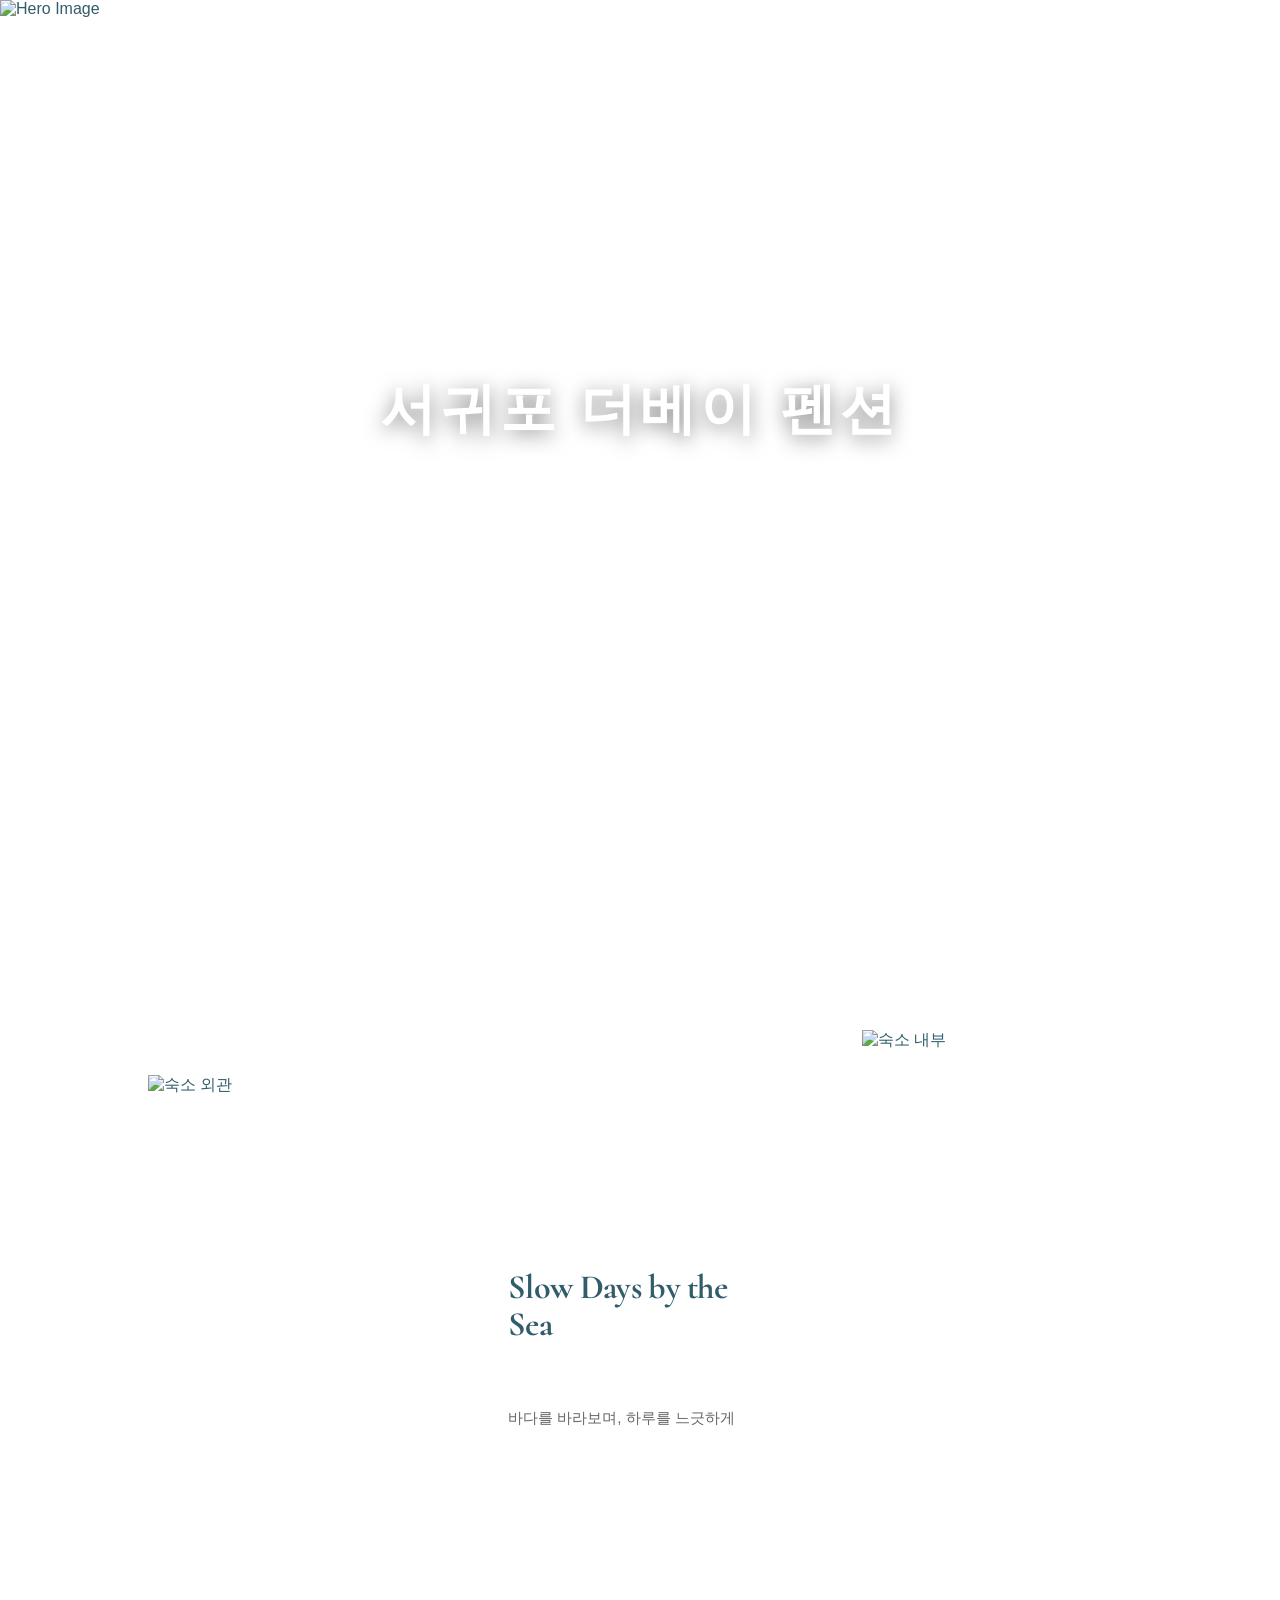
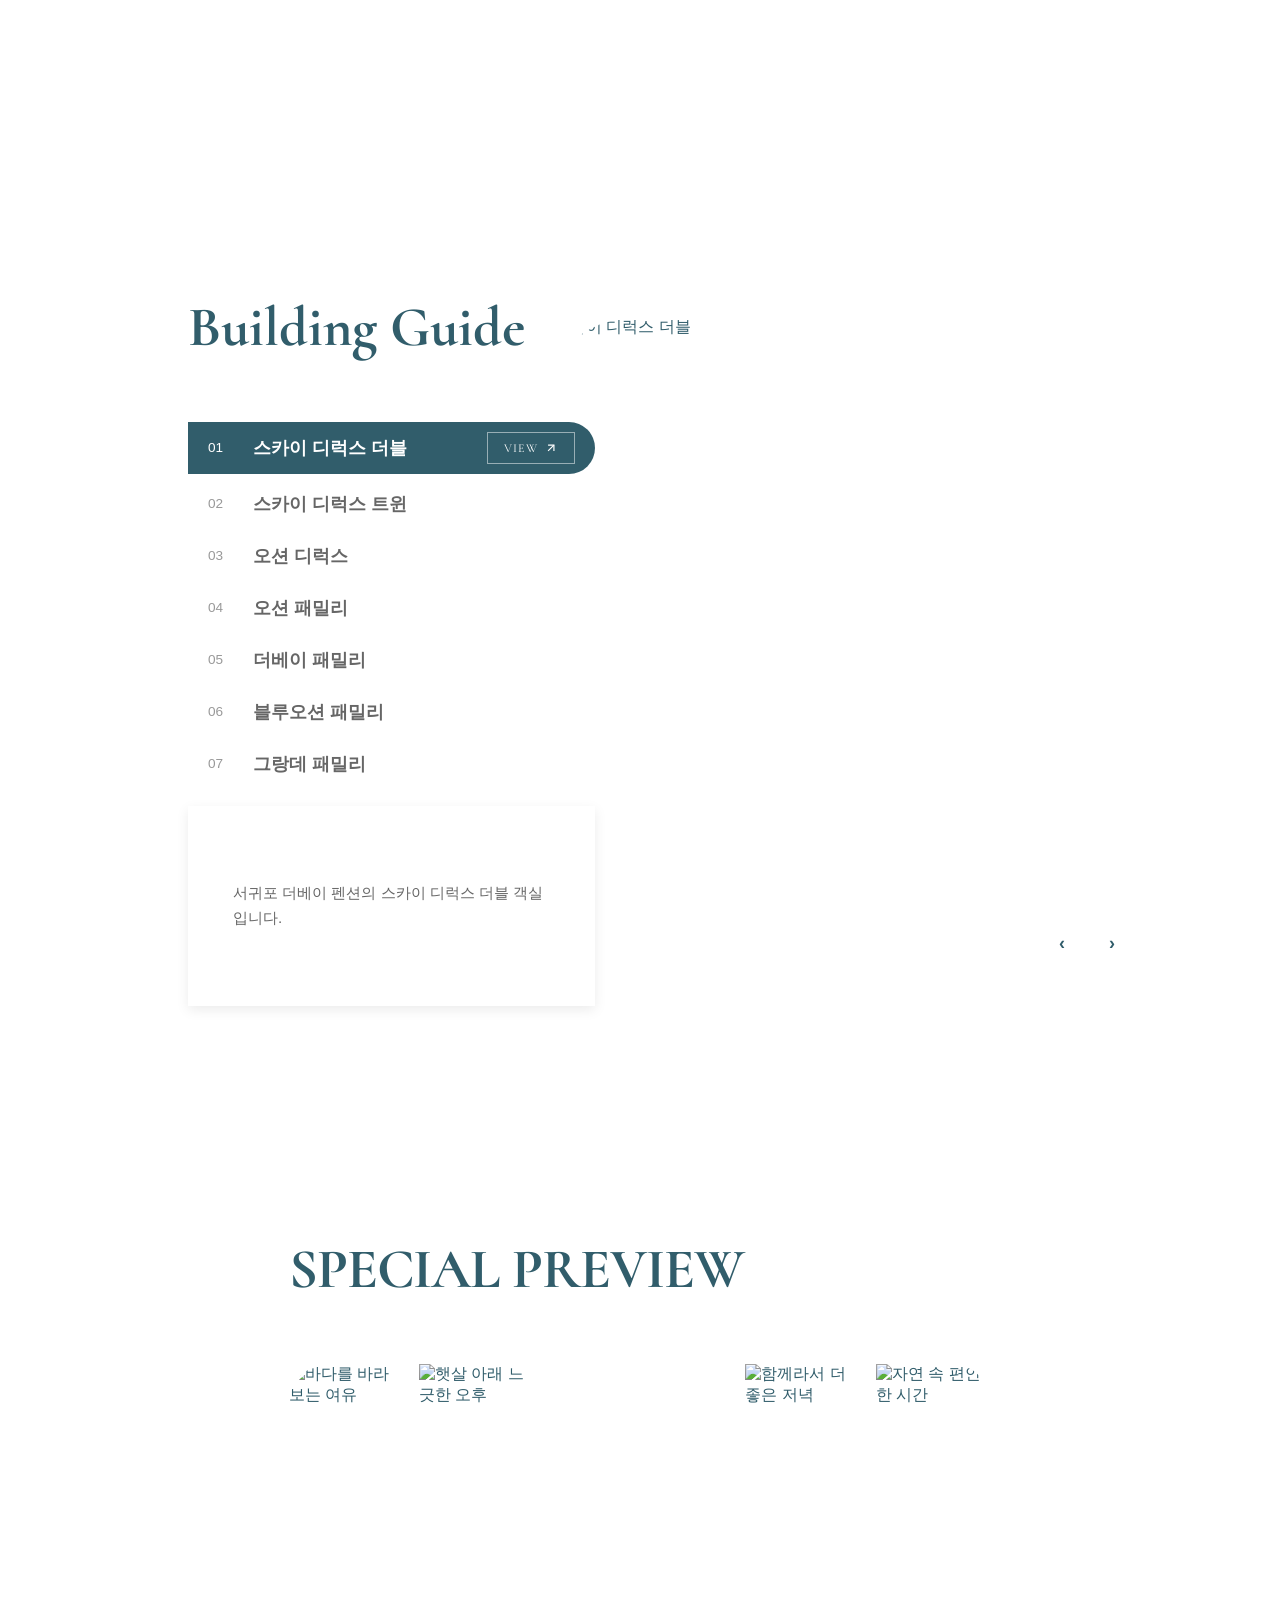
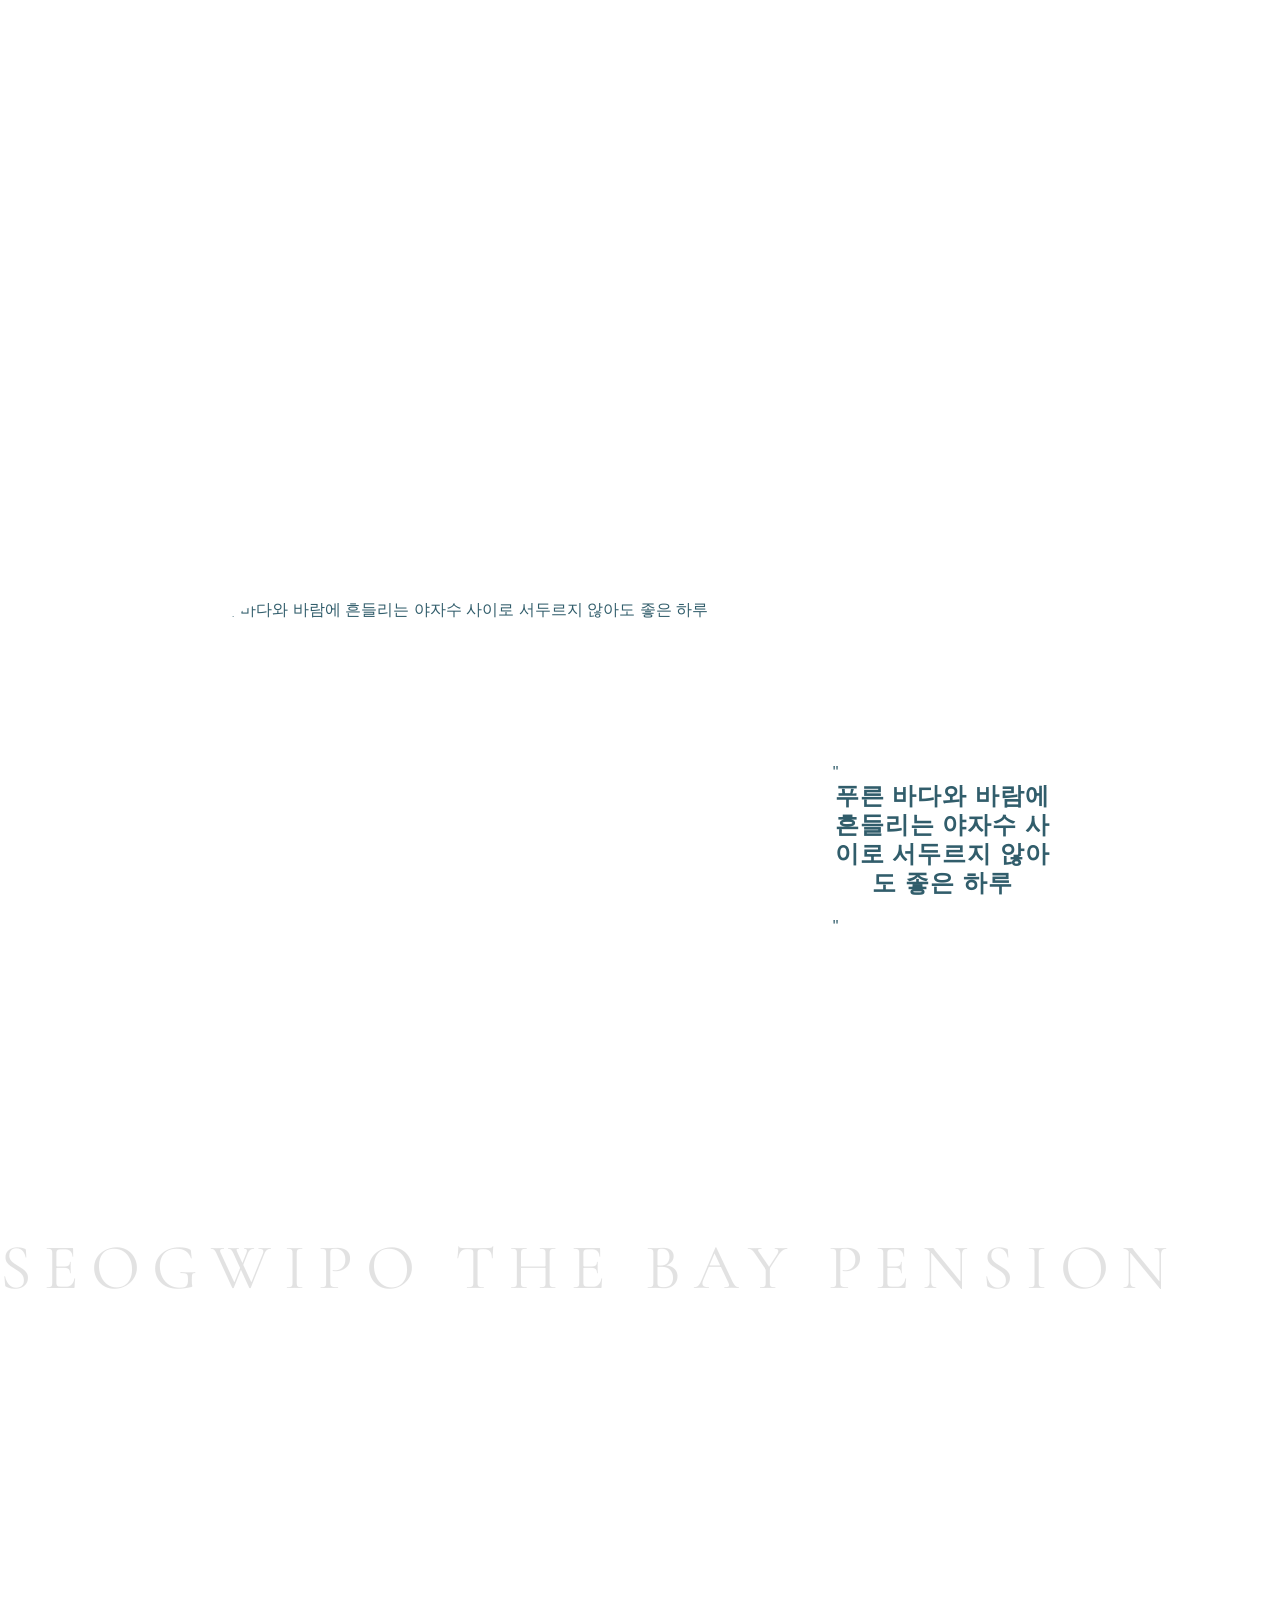
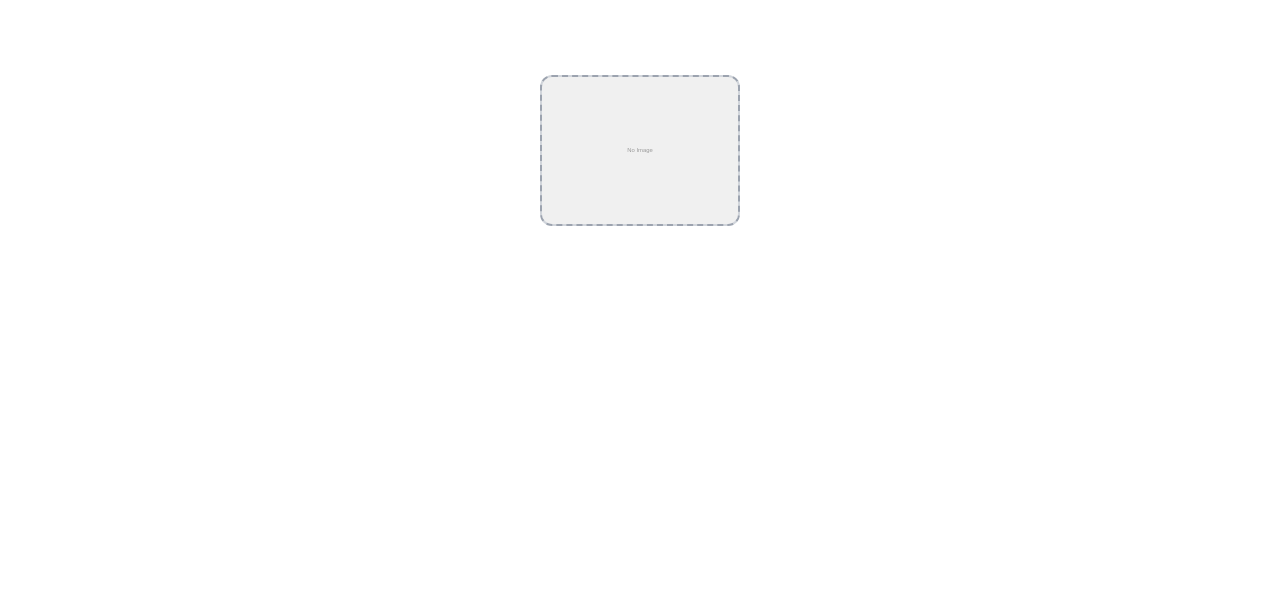
==== index.html @ a3ea933b "Deploy site files" ====
<!DOCTYPE html>
<html lang="ko">
<head>
    <meta charset="UTF-8">
    <meta name="viewport" content="width=device-width, initial-scale=1.0">
    <title>서귀포 더베이 펜션 - 홈</title>
    <meta name="description" content="제주 올레 6코스 근처 석양이 아름다운 오션뷰 펜션, 서귀포 더베이입니다.">
    <meta name="keywords" content="">
    <!-- Preload critical resources -->
    <link rel="preload" href="styles/common.css" as="style">
    <link rel="preload" href="styles/index.css" as="style">

    <!-- Stylesheets -->
    <link rel="stylesheet" href="styles/common.css">
    <link rel="stylesheet" href="styles/index.css">
    <link rel="stylesheet" href="styles/theme.css">
    <link rel="stylesheet" href="styles/popup.css">

  <!-- Open Graph Meta Tags for Social Media -->
  <meta property="og:type" content="website" />
  <meta property="og:title" content="서귀포 더베이 펜션 - 홈" />
  <meta property="og:description" content="제주 올레 6코스 근처 석양이 아름다운 오션뷰 펜션, 서귀포 더베이입니다." />
  
  <meta property="og:url" content="https://thebayps.kr" />

  <!-- Twitter Card Meta Tags -->
  <meta name="twitter:card" content="summary_large_image" />
  <meta name="twitter:title" content="서귀포 더베이 펜션 - 홈" />
  <meta name="twitter:description" content="제주 올레 6코스 근처 석양이 아름다운 오션뷰 펜션, 서귀포 더베이입니다." />
  
</head>
<body>
    <!-- Include Header -->
    <div id="header-placeholder"></div>

    <!-- Section Navigation -->
    <nav class="section-nav">
        <button class="section-dot active" data-section="0" aria-label="Hero Section"></button>
        <button class="section-dot" data-section="1" aria-label="Essence Section"></button>
        <button class="section-dot" data-section="2" aria-label="Room Preview"></button>
        <button class="section-dot" data-section="3" aria-label="Special Offers"></button>
        <button class="section-dot" data-section="4" aria-label="Signature"></button>
        <button class="section-dot" data-section="5" aria-label="Closing"></button>
    </nav>

    <!-- Mobile Floating Book Now Button -->
    <button class="mobile-floating-book-btn" aria-label="Book Now">
        <svg width="24" height="24" viewBox="0 0 24 24" fill="none" xmlns="http://www.w3.org/2000/svg">
            <rect x="3" y="4" width="18" height="18" rx="2" stroke="currentColor" stroke-width="2"/>
            <path d="M3 9H21" stroke="currentColor" stroke-width="2"/>
            <path d="M8 2V6" stroke="currentColor" stroke-width="2" stroke-linecap="round"/>
            <path d="M16 2V6" stroke="currentColor" stroke-width="2" stroke-linecap="round"/>
        </svg>
    </button>

    <!-- 메인 소개 섹션 custom-field -->
    <section class="hero-section">
        <!-- Background Images Slider with Fade Animation -->
        <div class="hero-background">
            <div class="hero-slider" id="hero-slider">
                <!-- Hero slides will be dynamically generated here -->
            </div>
            <div class="hero-image-overlay"></div>
        </div>
        <!-- Hero Content -->
        <div class="hero-content" id="hero-content">
            <div class="hero-text">
                <div class="brand-name" id="brand-name">
                    <h4 class="brand-title" data-property-name></h4>
                    <div class="brand-divider"></div>
                    <p class="brand-subtitle" data-property-name-en></p>
                </div>
            </div>
        </div>
        <div class="hero-slider-progress">
            <div class="hero-slider-nav">
                <button class="hero-slider-arrow prev" id="hero-prev"></button>
                <span class="hero-slider-current">01</span>
                <div class="hero-slider-line">
                    <div class="hero-slider-line-fill"></div>
                </div>
                <span class="hero-slider-total">03</span>
                <button class="hero-slider-arrow next" id="hero-next"></button>
            </div>
        </div>
    </section>

    <!-- 핵심 메세지 섹션 custom-field -->
    <section class="essence-section main-content-fade-in">
        <div class="essence-wrapper">
            <!-- Left Large Image -->
            <div class="essence-left-image" data-essence-image-0>
                <img src="" alt="숙소 외관" loading="lazy">
            </div>

            <!-- Center Text Content -->
            <div class="essence-center-content">
                <h2 class="essence-title" data-essence-title></h2>
                <div class="essence-spacing"></div>
                <p class="essence-description" data-essence-description></p>
            </div>

            <!-- Right Top Small Image -->
            <div class="essence-right-image" data-essence-image-1>
                <img src="" alt="숙소 내부" loading="lazy">
            </div>
        </div>
    </section>

    <!-- 객실 프리뷰 섹션 -->
    <section class="room-preview-section main-content-fade-in">
        <div class="room-preview-container">
            <div class="room-preview-left">
                <div class="room-preview-header">
                    <h2 class="room-preview-title" data-room-preview-title>Building Guide</h2>
                </div>
                <div class="room-tabs" data-room-tabs>
                    <!-- Room tabs will be dynamically generated here -->
                </div>
                <div class="room-tabs-descs" data-room-descriptions>
                    <!-- Room descriptions will be dynamically generated here -->
                </div>
            </div>
            <div class="room-preview-right">
                <div class="room-images" data-room-images>
                    <!-- Room image sliders will be dynamically generated here -->
                </div>
            </div>
        </div>
    </section>

    <!-- 갤러리 섹션 custom-field -->
    <section class="experience-gallery-section main-content-fade-in">
        <div class="experience-container">
            <!-- Title Area -->
            <div class="experience-header">
                <h2 class="experience-title" data-gallery-title>Special Offers</h2>
            </div>

            <!-- Images Accordion Area -->
            <div class="experience-images-wrapper" data-gallery-images>
                <!-- Gallery images will be dynamically generated here -->
            </div>
        </div>
    </section>

    <!-- 특색 섹션  custom-field -->
    <section class="signature-section main-content-fade-in">
        <div class="gallery-property-english-name" data-property-name-en></div>
        <div class="signature-container">
            <!-- Slider Wrapper -->
            <div class="signature-slider">
                <div class="signature-slider-track" data-signature-slides>
                    <!-- Signature slides will be dynamically generated here -->
                </div>
            </div>
        </div>
    </section>

    <!-- 마무리 섹션 custom-field -->
    <section class="index-closing">
        <img
             data-closing-image
             src=""
             alt="마무리 섹션 이미지"
             loading="lazy">
        <div class="index-closing-overlay">
            <div class="index-closing-text">
                <img data-closing-logo src="" alt="로고" class="closing-logo">
            </div>
        </div>
    </section>

    <!-- Popup System -->
    <div id="popup-container"></div>

    <!-- Include ImageWithFallback script -->
    <script src="js/image-with-fallback.js"></script>

    <!-- Preview Handler for Admin Integration -->
    <script src="js/preview-handler.js"></script>

    <!-- Image Helpers -->
    <script src="js/image-helpers.js"></script>

    <!-- Base Data Mapper -->
    <script src="js/data-mapper/core/base-mapper.js"></script>

    <!-- Index Page Mapper -->
    <script src="js/data-mapper/pages/index-mapper.js"></script>

    <!-- Header Footer Mapper -->
    <script src="js/data-mapper/pages/header-footer-mapper.js"></script>

    <!-- Header and Footer Loader -->
    <script src="js/header-footer-loader.js"></script>

    <!-- Page-specific script -->
    <script src="js/pages/index.js"></script>
    <script src="js/popup.js"></script>

</body>
</html>
---- styles/common.css ----
/* ===================================
   Common Styles - Used Across All Pages
   =================================== */

/* Reset & Base */
* {
    margin: 0;
    padding: 0;
    box-sizing: border-box;
}

html {
    scroll-behavior: smooth;
    overflow-x: hidden;
}

body {
    font-family: var(--font-ko-sub);
    font-weight: 400;
    color: var(--color-secondary);
    overflow-x: hidden;
    background: var(--color-primary);
    position: relative;
    z-index: 100;
}

/* Remove header cover during loading */
body::before {
    content: '';
    position: fixed;
    top: 0;
    left: 0;
    right: 0;
    height: 100px;
    background: transparent;
    z-index: 500;
    pointer-events: none;
    opacity: 0;
    transition: opacity 0.3s ease;
}


/* Common Hero Styles */
.hero-title,
.hero-subtitle {
    font-family: var(--font-en-main);
    font-size: 1rem;
    font-weight: 400;
    letter-spacing: 0.2em;
    color: white;
    margin: 0;
    opacity: 0.8;
    text-shadow: 0 2px 10px rgba(0, 0, 0, 0.3);
}

/* Hero Scroll Down Arrow */
.hero-scroll-down {
    position: absolute;
    bottom: 30px;
    left: 50%;
    transform: translateX(-50%);
    z-index: 3;
    cursor: pointer;
    display: flex;
    flex-direction: column;
    align-items: center;
    gap: 8px;
    color: white;
    opacity: 0.8;
    transition: opacity 0.3s ease;
}

.hero-scroll-down:hover {
    opacity: 1;
}

.hero-scroll-down .scroll-text {
    font-family: var(--font-en-main);
    font-size: 0.8rem;
    letter-spacing: 0.1em;
    text-shadow: 0 2px 10px rgba(0, 0, 0, 0.3);
}

.hero-scroll-down .scroll-arrow {
    width: 24px;
    height: 24px;
    stroke: currentColor;
    stroke-width: 2;
    fill: none;
    animation: bounce 2s infinite;
}

@keyframes bounce {
    0%, 20%, 50%, 80%, 100% {
        transform: translateY(0);
    }
    40% {
        transform: translateY(-8px);
    }
    60% {
        transform: translateY(-4px);
    }
}

/* Typography */
h1, h2, h3, h4, h5, h6 {
    font-family: var(--font-ko-main);
    font-weight: 700;
    line-height: 1.2;
}

a {
    text-decoration: none;
    color: inherit;
    transition: opacity 0.3s ease;
}

a:hover {
    opacity: 0.8;
}

/* 데이터 로드 전 빈 이미지 완전히 숨김 (깜빡임 방지) */
img[src=""],
img:not([src]) {
  display: none !important;
}

img {
    max-width: 100%;
    height: auto;
    display: block;
}


/* Common Layout Classes */
.page-content {
    width: 100%;
    overflow: hidden;
}

.section-container {
    max-width: 80%;
    margin: 0 auto;
    padding: 0 20px;
}

.section-header {
    text-align: center;
    margin-bottom: 60px;
}

.section-divider {
    width: 60px;
    height: 1px;
    background: var(--color-secondary);
    margin: 0 auto 30px;
}

.section-title {
    font-family: var(--font-ko-main);
    font-size: 1.8rem;
    font-weight: 700;
    letter-spacing: 0.05em;
    color: var(--color-secondary);
    margin: 0 0 20px 0;
}

.section-description {
    font-family: var(--font-ko-sub);
    font-size: 1.1rem;
    color: #666;
    line-height: 1.8;
    max-width: 800px;
    margin: 0 auto;
}

/* Buttons */
.btn {
    display: inline-block;
    padding: 12px 30px;
    background: var(--color-secondary);
    color: var(--color-primary);
    border: none;
    border-radius: 4px;
    font-size: 1rem;
    letter-spacing: 0.1em;
    text-transform: uppercase;
    cursor: pointer;
    transition: all 0.3s ease;
}

.btn:hover {
    background: #555;
    transform: translateY(-2px);
}

.btn-outline {
    background: transparent;
    border: 2px solid var(--color-secondary);
    color: var(--color-secondary);
}

.btn-outline:hover {
    background: var(--color-secondary);
    color: var(--color-primary);
}

.btn-outline-white {
    padding: 15px 40px;
    background: transparent;
    color: white;
    border: 2px solid white;
    font-size: 1rem;
    font-weight: 600;
    letter-spacing: 1px;
    text-transform: uppercase;
    cursor: pointer;
    transition: all 0.3s ease;
    outline: none;
}

.btn-outline-white:hover {
    background: white;
    color: var(--color-secondary);
    transform: translateY(-2px);
}

/* Utility Classes */
.text-center {
    text-align: center;
}

.text-left {
    text-align: left;
}

.text-right {
    text-align: right;
}

.mt-1 { margin-top: 1rem; }
.mt-2 { margin-top: 2rem; }
.mt-3 { margin-top: 3rem; }
.mt-4 { margin-top: 4rem; }
.mt-5 { margin-top: 5rem; }

.mb-1 { margin-bottom: 1rem; }
.mb-2 { margin-bottom: 2rem; }
.mb-3 { margin-bottom: 3rem; }
.mb-4 { margin-bottom: 4rem; }
.mb-5 { margin-bottom: 5rem; }

.pt-1 { padding-top: 1rem; }
.pt-2 { padding-top: 2rem; }
.pt-3 { padding-top: 3rem; }
.pt-4 { padding-top: 4rem; }
.pt-5 { padding-top: 5rem; }

.pb-1 { padding-bottom: 1rem; }
.pb-2 { padding-bottom: 2rem; }
.pb-3 { padding-bottom: 3rem; }
.pb-4 { padding-bottom: 4rem; }
.pb-5 { padding-bottom: 5rem; }

/* Hide/Show Classes */
.hidden {
    display: none !important;
}

.visible {
    display: block !important;
}

.invisible {
    visibility: hidden;
}

/* Loading States */
.loading {
    position: relative;
    pointer-events: none;
    opacity: 0.6;
}

.loading::after {
    content: '';
    position: absolute;
    top: 50%;
    left: 50%;
    transform: translate(-50%, -50%);
    width: 30px;
    height: 30px;
    border: 3px solid #ddd;
    border-top-color: var(--color-secondary);
    border-radius: 50%;
    animation: spin 0.8s linear infinite;
}

@keyframes spin {
    to {
        transform: translate(-50%, -50%) rotate(360deg);
    }
}

/* Responsive Grid */
.grid {
    display: grid;
    gap: 30px;
}

.grid-cols-2 {
    grid-template-columns: repeat(2, 1fr);
}

.grid-cols-3 {
    grid-template-columns: repeat(3, 1fr);
}

.grid-cols-4 {
    grid-template-columns: repeat(4, 1fr);
}

/* Media Queries */
@media (max-width: 1024px) {
    .section-title {
        font-size: 2rem;
    }

    .section-description {
        font-size: 1rem;
    }

    /* Mobile font size will be handled by specific page CSS files */
}

@media (max-width: 768px) {
    .section-container {
        max-width: 100%;
        padding: 0 15px;
    }

    .section-header {
        margin-bottom: 40px;
    }

    .section-title {
        font-size: 1.8rem;
    }

    .grid-cols-3,
    .grid-cols-4 {
        grid-template-columns: repeat(2, 1fr);
    }
}

@media (max-width: 480px) {
    .section-title {
        font-size: 1.5rem;
    }

    .grid-cols-2,
    .grid-cols-3,
    .grid-cols-4 {
        grid-template-columns: 1fr;
    }
}

/* ===================================
   Hero Slider Progress - Shared Component
   =================================== */

/* Slider Progress Bar */
.hero-slider-progress {
    position: absolute;
    bottom: 60px;
    left: 50%;
    transform: translateX(-50%);
    display: flex;
    align-items: center;
    gap: 20px;
    z-index: 10;
    color: white;
    font-size: 14px;
    font-weight: 500;
    letter-spacing: 1px;
}

.hero-slider-current,
.hero-slider-total {
    font-family: var(--font-ko-sub);
    opacity: 0.9;
}

.hero-slider-line {
    width: 100px;
    height: 1px;
    background: rgba(255, 255, 255, 0.3);
    position: relative;
    overflow: hidden;
}

.hero-slider-line-fill {
    position: absolute;
    left: 0;
    top: 0;
    height: 100%;
    width: 0%;
    background: white;
    transition: width 4000ms linear;
}

/* Hero Slider Navigation Arrows */
.hero-slider-nav {
    display: flex;
    align-items: center;
    gap: 15px;
}

.hero-slider-arrow {
    background: transparent;
    border: none;
    color: white;
    font-size: 18px;
    cursor: pointer;
    padding: 8px;
    transition: all 0.3s ease;
    opacity: 0.7;
    user-select: none;
}

.hero-slider-arrow:hover {
    opacity: 1;
    transform: scale(1.1);
}

.hero-slider-arrow:active {
    transform: scale(0.95);
}

.hero-slider-arrow.prev::before {
    content: '‹';
}

.hero-slider-arrow.next::before {
    content: '›';
}

.hero-content {
    position: absolute;
    bottom: 85px;
    left: 50%;
    transform: translateX(-50%);
    z-index: 3;
    text-align: center;
    color: white;
    padding: 0 40px;
}

/* ===================================
   Common Typography Styles
   =================================== */

.facility-number {
    font-family: var(--font-ko-main);
    font-size: 1.1rem;
    font-weight: 400;
    color: color-mix(in srgb, var(--color-secondary) 70%, transparent);
    letter-spacing: 0.2em;
    text-transform: uppercase;
}

/* ===================================
   Page Load Animation
   =================================== */

/* Smooth fade-in for main content - 임시 비활성화 */
.main-content-fade-in {
    opacity: 1 !important;
    transform: translateY(0) !important;
}

.main-content-fade-in.animate {
    opacity: 1;
    transform: translateY(0);
}

/* Initial page fade in */
body {
    opacity: 0;
    animation: pageLoadFadeIn 0.8s ease-out forwards;
    animation-delay: 0.1s;
}

@keyframes pageLoadFadeIn {
    from {
        opacity: 0;
    }
    to {
        opacity: 1;
    }
}

.gallery-property-english-name {
    font-family: var(--font-en-main);
    font-size: 4rem;
    font-weight: 400;
    color: rgba(160, 160, 160, 0.3);
    text-transform: uppercase;
    letter-spacing: 0.2em;
    margin-top: 50px;
    line-height: 1;
}

/* Empty Image Placeholder - 모든 페이지 공통 */
.empty-image-placeholder {
    border: 2px dashed #9ca3af !important;
    border-radius: 0.75rem !important;
    background: #d1d5db !important;
}

/* Mobile Floating Book Now Button */
.mobile-floating-book-btn {
    display: none;
    position: fixed;
    bottom: 24px;
    right: 24px;
    width: 56px;
    height: 56px;
    border-radius: 50%;
    background: var(--color-secondary);
    opacity: 0.5;
    color: white;
    border: none;
    box-shadow: 0 4px 12px rgba(0, 0, 0, 0.15);
    cursor: pointer;
    z-index: 999;
    transition: all 0.3s ease;
}

.mobile-floating-book-btn:hover {
    opacity: 0.7;
    transform: scale(1.1);
    box-shadow: 0 6px 20px rgba(0, 0, 0, 0.2);
}

.mobile-floating-book-btn:active {
    transform: scale(0.95);
}

.mobile-floating-book-btn svg {
    width: 24px;
    height: 24px;
}

/* Show only on mobile */
@media screen and (max-width: 768px) {
    .mobile-floating-book-btn {
        display: flex;
        align-items: center;
        justify-content: center;
    }
}
---- styles/index.css ----
/* ===================================
   Index Page Specific Styles
   =================================== */

/* ===================================
   Section Navigation
   =================================== */

.section-nav {
    position: fixed;
    right: 60px;
    top: 50%;
    transform: translateY(-50%);
    display: flex;
    flex-direction: column;
    gap: 15px;
    z-index: 100;
}

.section-dot {
    width: 12px;
    height: 12px;
    border-radius: 50%;
    background: transparent;
    border: 2px solid rgba(255, 255, 255, 0.5);
    cursor: pointer;
    transition: all 0.3s ease;
    padding: 0;
    position: relative;
}

.section-dot:hover {
    background: rgba(255, 255, 255, 0.3);
    transform: scale(1.2);
}

.section-dot.active {
    background: white;
    border-color: white;
}

/* Dark dots for light sections */
.section-nav.dark .section-dot {
    border-color: rgba(0, 0, 0, 0.3);
}

.section-nav.dark .section-dot.active {
    background: var(--color-secondary);
    border-color: var(--color-secondary);
}

@media (max-width: 1024px) {
    .section-nav {
        display: none !important;
    }
}

@media (max-width: 768px) {
    .section-dot {
        width: 10px;
        height: 10px;
    }
}

/* ===================================
   Hero Section with Animation Effects
   =================================== */

.hero-section {
    position: relative;
    width: 100%;
    height: 100vh;
    min-height: 100vh;
    overflow: hidden;
    background: var(--color-primary);
}
/* Background Slider with Fade */
.hero-background {
    position: absolute;
    top: 0;
    left: 0;
    width: 100%;
    height: 100%;
    z-index: 1;
}

.hero-slider {
    position: relative;
    width: 100%;
    height: 100%;
}

.hero-slide {
    position: absolute;
    top: 0;
    left: 0;
    width: 100%;
    height: 100%;
    opacity: 0;
    transition: opacity 2s ease-in-out;
}

.hero-slide.active {
    opacity: 1;
}

.hero-slide img {
    width: 100%;
    height: 100%;
    object-fit: cover;
}

.hero-image-overlay {
    position: absolute;
    top: 0;
    left: 0;
    width: 100%;
    height: 100%;
    z-index: 2;
}

.hero-image {
    width: 100%;
    height: 100%;
    object-fit: cover;
}

/* Hero Content (appears after animations) - Index Page Specific */
.hero-section .hero-content {
    position: absolute;
    top: 0;
    left: 0;
    bottom: auto;
    right: auto;
    width: 100%;
    height: 100%;
    z-index: 5;
    display: flex;
    align-items: center;
    justify-content: center;
    text-align: center;
    transform: none;
    padding: 2rem;
}

/* Index Page Hero Text Specific */
.hero-section .hero-text {
    display: flex;
    flex-direction: column;
    align-items: center;
    justify-content: center;
    width: 100%;
    text-align: center !important;
}

/* Index Page Brand Name Specific */
.hero-section .brand-name {
    display: flex;
    flex-direction: column;
    align-items: center;
    text-align: center;
    width: 100%;
}

/* Override for Index Page Hero Text */
.hero-section .hero-content .hero-text {
    text-align: center !important;
    padding: 2rem 1rem;
    display: flex !important;
    flex-direction: column !important;
    align-items: center !important;
    justify-content: center !important;
    width: 100% !important;
}

.brand-name {
    margin-bottom: 2rem;
    opacity: 0;
    transform: scale(0.8);
    animation: brandFadeIn 1.2s ease-out forwards;
    animation-delay: 0.3s;
}

.brand-title {
    font-family: var(--font-ko-main);
    font-size: clamp(2rem, 5vw, 3.5rem);
    font-weight: 600;
    letter-spacing: 4px;
    color: #fff;
    margin: 0;
    text-transform: uppercase;
    text-shadow: 0 4px 20px rgba(0, 0, 0, 0.5);
}

.brand-divider {
    width: 80px;
    height: 1px;
    background: linear-gradient(90deg, transparent, rgba(255, 255, 255, 0.8), transparent);
    margin: 1rem auto;
}

.brand-subtitle {
    font-size: clamp(0.8rem, 1.5vw, 1rem);
    letter-spacing: 0.3em;
    color: rgba(255, 255, 255, 0.8);
    text-transform: uppercase;
    margin: 0;
}

.tagline {
    opacity: 0;
    transform: translateY(30px);
    animation: slideInFade 1.5s ease-out forwards;
    animation-delay: 1.5s;
}

.tagline-main {
    font-size: clamp(1.2rem, 3vw, 2rem);
    color: rgba(255, 255, 255, 0.9);
    margin: 0 0 0.5rem 0;
    font-weight: 400;
    line-height: 1.4;
}

.tagline-sub {
    font-size: clamp(0.9rem, 2vw, 1.1rem);
    color: rgba(255, 255, 255, 0.7);
    margin: 0;
    line-height: 1.6;
}


/* Keyframe Animations */
@keyframes brandFadeIn {
    0% {
        opacity: 0;
        transform: scale(0.8);
    }
    100% {
        opacity: 1;
        transform: scale(1);
    }
}

@keyframes dividerExpand {
    0% {
        width: 0;
        opacity: 0;
    }
    100% {
        width: 100px;
        opacity: 1;
    }
}

@keyframes fadeInUp {
    0% {
        opacity: 0;
        transform: translateY(20px);
    }
    100% {
        opacity: 1;
        transform: translateY(0);
    }
}

@keyframes overlayFade {
    0% {
        opacity: 1;
    }
    100% {
        opacity: 0.3;
    }
}

@keyframes imageReveal {
    0% {
        opacity: 0;
        transform: scale(1.1);
    }
    100% {
        opacity: 1;
        transform: scale(1);
    }
}

@keyframes contentFadeIn {
    0% {
        opacity: 0;
    }
    100% {
        opacity: 1;
    }
}

/* Slider Progress Bar */
.hero-slider-progress {
    position: absolute;
    bottom: 60px;
    left: 50%;
    transform: translateX(-50%);
    display: flex;
    align-items: center;
    gap: 20px;
    z-index: 10;
    color: white;
    font-size: 14px;
    font-weight: 500;
    letter-spacing: 1px;
}

.hero-slider-current,
.hero-slider-total {
    font-family: var(--font-ko-sub);
    opacity: 0.9;
}

.hero-slider-line {
    width: 100px;
    height: 1px;
    background: rgba(255, 255, 255, 0.3);
    position: relative;
    overflow: hidden;
}

.hero-slider-line-fill {
    position: absolute;
    left: 0;
    top: 0;
    height: 100%;
    width: 0%;
    background: white;
    transition: width 5s linear;
}

@keyframes slideInFade {
    0% {
        opacity: 0;
        transform: translateY(30px);
    }
    100% {
        opacity: 1;
        transform: translateY(0);
    }
}

/* Quick animations for navigation returns */
@keyframes fadeInQuick {
    0% {
        opacity: 0;
    }
    100% {
        opacity: 1;
    }
}

@keyframes slideInQuick {
    0% {
        opacity: 0;
        transform: translateY(20px);
    }
    100% {
        opacity: 1;
        transform: translateY(0);
    }
}


/* ===================================
   Room Preview Section - Tab Layout
   =================================== */

.room-preview-section {
    overflow: hidden;
    height: auto;
    min-height: auto;
    display: flex;
    align-items: center;
    padding: 80px 0;
    box-sizing: border-box;
    background: var(--color-primary);
    height: 100vh;
}

.room-preview-container {
    max-width: 80%;
    margin: 0 auto;
    padding: 0 60px;
    position: relative;
    display: flex;
    align-items: center;
    height: 100%;
    width: 100%;
}

.room-preview-left {
    width: 45%;
    position: relative;
    z-index: 2;
    padding-bottom: 0;
    display: flex;
    flex-direction: column;
    justify-content: center;
    opacity: 0;
    transform: translateX(-50px);
    transition: all 1s ease-out;
}

.room-preview-left.visible {
    opacity: 1;
    transform: translateX(0);
}

.room-preview-header {
    margin-bottom: 60px;
    padding: 0 40px 0 0;
}

.room-preview-title {
    font-family: var(--font-en-main);
    font-size: 3.5rem;
    font-weight: 700;
    margin-bottom: 20px;
    color: var(--color-secondary);
}

.room-preview-description {
    font-size: 1.1rem;
    color: #666;
    line-height: 1.6;
}

.room-tabs {
    display: flex;
    flex-direction: column;
    gap: 8px;
    margin-bottom: 20px;
}

.room-tab {
    display: flex;
    align-items: center;
    padding: 10px 20px;
    border: none;
    /* background: rgba(255, 255, 255, 0.7);
    backdrop-filter: blur(10px);
    box-shadow: 0 2px 10px rgba(0, 0, 0, 0.1); */
    background: none;
    cursor: pointer;
    transition: all 0.3s ease;
    text-align: left;
    position: relative;
    border-radius: 8px;
    -webkit-tap-highlight-color: transparent;
    touch-action: manipulation;
    user-select: none;
    -webkit-user-select: none;
}

.room-tab-number {
    font-size: 0.85rem;
    color: #999;
    margin-right: 20px;
    font-weight: 500;
    min-width: 25px;
}

.room-tab-name {
    font-family: var(--font-ko-sub);
    font-size: 1.1rem;
    font-weight: 600;
    color: #666;
    transition: color 0.3s ease;
}

.room-tab:hover {
    background: rgba(255, 255, 255, 0.9);
    transform: translateX(5px);
}

.room-tab.active {
    background: var(--color-secondary);
    border-color: #f0f0f0;
    border-radius: 0;
    border-top-right-radius: 50px;
    border-bottom-right-radius: 50px;
}

/* Disable hover effect on touch devices */
@media (hover: none) and (pointer: coarse) {
    .room-tab:hover {
        background: none;
        transform: none;
    }

    /* Only active state shows styling on mobile */
    .room-tab.active {
        background: var(--color-secondary);
        border-color: #f0f0f0;
        border-radius: 0;
        border-top-right-radius: 50px;
        border-bottom-right-radius: 50px;
    }
}

.room-tab.active .room-tab-number,
.room-tab.active .room-tab-name {
    color: #fff;
}

/* Room Tab Content */
.room-tab-content {
    display: flex;
    align-items: center;
}

/* Room Tab Detail Button */
.room-tab-detail-btn {
    display: none;
    align-items: center;
    justify-content: center;
    gap: 6px;
    padding: 8px 16px;
    background: transparent;
    color: #fff;
    border: 1px solid rgba(255, 255, 255, 0.5);
    border-radius: 0;
    font-family: var(--font-en-main);
    font-size: 0.75rem;
    font-weight: 400;
    text-transform: uppercase;
    letter-spacing: 0.1em;
    cursor: pointer;
    transition: all 0.3s ease;
    white-space: nowrap;
    margin-left: auto;
}

.room-tab.active .room-tab-detail-btn {
    display: inline-flex;
}

.room-tab-detail-btn:hover {
    background: rgba(255, 255, 255, 0.2);
    border-color: #fff;
}

.room-tab-detail-btn .btn-text {
    display: inline-block;
}

.room-tab-detail-btn .icon {
    width: 14px;
    height: 14px;
    stroke: currentColor;
    stroke-width: 2;
    fill: none;
    transition: transform 0.3s ease;
}

.room-tab-detail-btn:hover .icon {
    transform: translate(2px, -2px);
}

/* Room Descriptions Area */
.room-tabs-descs {
    position: relative;
    min-height: 200px;
    margin-top: 0;
    background: rgba(255, 255, 255, 0.7);
    backdrop-filter: blur(10px);
    padding: 80px 45px;
    border-radius: 0;
    display: flex;
    align-items: center;
    justify-content: center;
    box-shadow: 0 4px 12px rgba(0, 0, 0, 0.08);
    white-space: pre-line;
}

.room-tabs-descs::before {
    content: '';
    position: absolute;
    top: 10px;
    left: 10px;
    right: 10px;
    bottom: 10px;
    /* border: 1px solid #111; */
    border-radius: 4px;
    pointer-events: none;
}

.room-desc-item {
    position: absolute;
    opacity: 0;
    visibility: hidden;
    transition: opacity 0.3s ease, visibility 0.3s ease;
    text-align: left;
    width: 100%;
    padding: 0 45px;
}

.room-desc-item.active {
    opacity: 1;
    visibility: visible;
}

.room-desc-text {
    font-family: var(--font-ko-sub);
    font-size: 0.95rem;
    color: #666;
    line-height: 1.6;
    margin: 0;
}

.room-desc-divider {
    width: 60px;
    height: 1px;
    background: #ddd;
    margin: 0 0 20px 0;
}

.room-info {
    display: flex;
    flex-direction: column;
    gap: 12px;
    align-items: flex-start;
}

.room-info-item {
    display: flex;
    align-items: center;
    gap: 8px;
}

.room-info-label {
    font-size: 0.85rem;
    color: #999;
    font-weight: 500;
}

.room-info-label::after {
    content: ':';
    margin-left: 2px;
}

.room-info-value {
    font-size: 0.9rem;
    color: var(--color-secondary);
    font-weight: 500;
}

/* Right side - Images */
.room-preview-right {
    position: absolute;
    right: 0;
    top: 50%;
    transform: translateY(-50%) translateX(50px);
    width: 60%;
    height: 90%;
    max-height: 800px;
    overflow: hidden;
    opacity: 0;
    transition: all 1s ease-out 0.3s;
}

.room-preview-right.visible {
    opacity: 1;
    transform: translateY(-50%) translateX(0);
}

.room-images {
    position: relative;
    width: 100%;
    height: 100%;
    overflow: hidden;
}

.room-image-item {
    position: absolute;
    top: 0;
    left: 0;
    width: 100%;
    height: 100%;
    opacity: 0;
    visibility: hidden;
    transition: opacity 0.6s ease, visibility 0.6s ease;
}

.room-image-item.active {
    opacity: 1;
    visibility: visible;
}

/* Room Image Slider */
.room-image-slider {
    position: relative;
    width: 100%;
    height: 100%;
    overflow: hidden;
    border-radius: 12px;
}

.room-slide-track {
    position: relative;
    width: 100%;
    height: 100%;
}

.room-slide {
    position: absolute;
    top: 0;
    left: 0;
    width: 100%;
    height: 100%;
    opacity: 0;
    transition: opacity 0.5s ease;
}

.room-slide.active {
    opacity: 1;
}

.room-slide img {
    width: 100%;
    height: 100%;
    object-fit: cover;
}

/* Slider Controls */
.room-slider-controls {
    position: absolute;
    bottom: 20px;
    right: 20px;
    display: flex;
    gap: 10px;
    z-index: 10;
}

.room-slider-prev,
.room-slider-next {
    width: 40px;
    height: 40px;
    background: rgba(255, 255, 255, 0.9);
    border: none;
    border-radius: 50%;
    font-size: 18px;
    font-weight: bold;
    color: var(--color-secondary);
    cursor: pointer;
    display: flex;
    align-items: center;
    justify-content: center;
    transition: all 0.3s ease;
    backdrop-filter: blur(10px);
}

.room-slider-prev:hover,
.room-slider-next:hover {
    background: rgba(255, 255, 255, 1);
    transform: scale(1.1);
}

.room-image-item img {
    width: 100%;
    height: 100%;
    object-fit: cover;
    border-top-left-radius: 0;
    transition: border-radius 0.8s ease;
}


/* Mobile Responsive */
@media (max-width: 1024px) {
    .room-preview-container {
        min-height: 600px;
        padding: 0 40px;
    }

    .room-preview-left {
        width: 50%;
        padding-bottom: 40px;
    }

    .room-preview-right {
        width: 60%;
    }

    .room-preview-header {
        padding: 0 30px;
    }

    .room-tabs {
        gap: 12px;
    }

    .room-tab {
        padding: 12px 18px;
    }

    .room-tab-detail-btn {
        padding: 6px 12px;
        font-size: 0.7rem;
    }

    .room-tab-detail-btn .icon {
        width: 12px;
        height: 12px;
    }

    .room-tabs-descs {
        padding: 30px;
        min-height: 90px;
    }

    .room-desc-item {
        padding: 0 30px;
    }

    .room-preview-title {
        font-size: 2.5rem;
    }
}

@media (max-width: 768px) {
    .room-preview-container {
        max-width: 95%;
        padding: 0 20px;
        flex-direction: column;
        align-items: stretch;
        min-height: auto;
    }

    .room-preview-left {
        width: 100%;
        padding-bottom: 0;
        z-index: 1;
    }

    .room-preview-right {
        position: relative;
        width: 100%;
        height: 400px;
        margin-top: 40px;
        transform: none;
    }

    .room-preview-header {
        padding: 0 20px;
        margin-bottom: 20px;
    }

    .room-tabs {
        gap: 10px;
        margin-bottom: 30px;
    }

    .room-tabs-descs {
        display: none;
    }

    .room-preview-title {
        font-size: 2rem;
    }

    .room-tab {
        padding: 10px 15px;
    }

    .room-tab-detail-btn {
        padding: 5px 10px;
        font-size: 0.65rem;
        gap: 4px;
    }

    .room-tab-detail-btn .icon {
        width: 10px;
        height: 10px;
    }

    .room-tab-number {
        font-size: 0.8rem;
        margin-right: 15px;
    }

    .room-tab-name {
        font-size: 1rem;
    }

    .room-preview-right.visible {
    opacity: 1;
    transform: none !important;
    top: 0;
    }

    .gallery-property-english-name {
        display: none;
    }


    .signature-slide-title {
        font-size: 1.1rem !important;
    }
}

/* ===================================
   Essence Section - Three Column Layout
   =================================== */

.essence-section {
    height: 100vh;
    min-height: 100vh;
    display: flex;
    align-items: center;
    overflow: visible;
    padding: 0;
    background: var(--color-primary);
}

.essence-wrapper {
    position: relative;
    max-width: 80%;
    margin: 0 auto;
    padding: 0 20px;
    display: grid;
    grid-template-columns: 1fr 1.2fr 1fr;
    gap: 60px;
    align-items: center;
    min-height: 600px;
}

/* Left Large Image */
.essence-left-image {
    position: relative;
    opacity: 0;
    transform: translateX(-50px);
    transition: all 1s ease-out;
}

.essence-left-image.visible {
    opacity: 1;
    transform: translateX(0);
}

.essence-left-image img {
    width: 100%;
    height: 550px;
    object-fit: cover;
    display: block;
    border-top-left-radius: 0;
    transition: border-radius 0.8s ease;
}

/* Center Content */
.essence-center-content {
    text-align: left;
    padding: 0 30px;
    opacity: 0;
    transform: translateY(50px);
    transition: all 1s ease-out 0.2s;
}

.essence-center-content.visible {
    opacity: 1;
    transform: translateY(0);
}

.essence-title {
    font-family: var(--font-en-main);
    font-size: 34px;
    font-weight: 700;
    line-height: 1.1;
    color: var(--color-secondary);
    margin-bottom: 60px;
    letter-spacing: -0.02em;
    white-space: pre-line;
}

.essence-spacing {
    margin-bottom: 40px;
}

.essence-subtitle {
    font-size: 1.8rem;
    font-weight: 700;
    margin-bottom: 25px;
    color: #111;
}

.essence-description {
    font-size: 0.95rem;
    line-height: 1.8;
    color: #666;
    font-weight: 400;
}

/* Right Top Small Image */
.essence-right-image {
    position: relative;
    align-self: flex-start;
    margin-top: -20px;
    opacity: 0;
    transform: translateX(50px);
    transition: all 1s ease-out 0.4s;
}

.essence-right-image.visible {
    opacity: 1;
    transform: translateX(0);
}

.essence-right-image img {
    width: 100%;
    height: 350px;
    object-fit: cover;
    display: block;
    border-top-right-radius: 0;
    transition: border-radius 0.8s ease;
}

/* Mobile Responsive */
@media (max-width: 1200px) {
    .essence-wrapper {
        grid-template-columns: 1fr;
        gap: 40px;
    }

    .essence-left-image {
        order: 1;
    }

    .essence-center-content {
        order: 2;
        padding: 0;
        text-align: center;
    }

    .essence-right-image {
        order: 3;
        margin-top: 0;
        width: 80%;
        margin: 0 auto;
    }

    .essence-left-image img {
        height: 400px;
    }

    .essence-right-image img {
        height: 300px;
    }
}

@media (max-width: 768px) {
    .essence-section {
        height: auto;
        min-height: auto;
        padding: 60px 0;
    }

    .essence-wrapper {
        max-width: 100%;
        gap: 30px;
    }

    .essence-left-image img {
        height: 300px;
    }

    .essence-title {
        font-size: 2rem;
        margin-bottom: 40px;
    }

    .essence-subtitle {
        font-size: 1.3rem;
        margin-bottom: 20px;
    }

    .essence-description {
        font-size: 0.9rem;
    }

    .essence-right-image {
        width: 100%;
    }

    .essence-right-image img {
        height: 250px;
    }
}

/* ===================================
   Experience Gallery Section
   =================================== */

.experience-gallery-section {
    position: relative;
    width: 100%;
    height: 100vh;
    min-height: 100vh;
    display: flex;
    align-items: center;
    background: var(--color-primary);
    padding: 0;
}

.experience-container {
    max-width: 80%;
    margin: 0 auto;
    padding: 0 60px;
}

/* Header Area */
.experience-header {
    margin-bottom: 60px;
    text-align: left;
    opacity: 0;
    transform: translateY(50px);
    transition: all 1s ease-out;
}

.experience-header.visible {
    opacity: 1;
    transform: translateY(0);
}

.experience-title {
    font-family: var(--font-en-main);
    font-size: 3.5rem;
    font-weight: 700;
    color: var(--color-secondary);
    margin-bottom: 20px;
    letter-spacing: -1px;
}

.experience-description {
    font-family: var(--font-en-main);
    font-size: 1.3rem;
    font-weight: 400;
    color: #666;
    line-height: 1.6;
}

/* Images Wrapper */
.experience-images-wrapper {
    position: relative;
    width: 100%;
    margin-top: 20px;
    display: flex;
    justify-content: space-between;
    height: 500px;
}

/* Left Accordion Group */
.experience-accordion-left {
    width: 35%;
    height: 100%;
    display: flex;
    gap: 15px;
    position: relative;
    transition: width 0.8s cubic-bezier(0.23, 1, 0.32, 1);
}

.experience-accordion-left:hover {
    width: 60%;
}


/* Right Accordion Group */
.experience-accordion-right {
    width: 35%;
    height: 100%;
    display: flex;
    gap: 15px;
    position: relative;
    transition: width 0.8s cubic-bezier(0.23, 1, 0.32, 1);
}

.experience-accordion-right:hover {
    width: 60%;
}


/* Accordion Item */
.experience-accordion-item {
    position: relative;
    flex: 1;
    overflow: hidden;
    cursor: pointer;
    transition: flex 0.8s cubic-bezier(0.23, 1, 0.32, 1);
    opacity: 0;
    transform: translateY(50px);
    transition: all 0.8s ease;
}

/* First accordion item border-radius when not expanded */
.experience-accordion-left .experience-accordion-item:first-child:not(:hover) {
    border-top-left-radius: 40px;
}


/* Accordion item border-radius when expanded (on hover) */
.experience-accordion-left .experience-accordion-item:nth-child(2):hover {
    border-top-right-radius: 40px;
}

.experience-accordion-right .experience-accordion-item:first-child:hover {
    border-top-left-radius: 40px;
}

/* Right accordion last item border-radius */
.experience-accordion-right .experience-accordion-item:last-child {
    border-top-right-radius: 40px;
}

.experience-accordion-item.visible {
    opacity: 1;
    transform: translateY(0);
}

/* Hover state - expand on hover */
.experience-accordion-item:hover {
    flex: 2.5;
}

.experience-accordion-item img {
    width: 100%;
    height: 100%;
    object-fit: cover;
    object-position: center;
    transition: transform 0.8s ease;
}

.experience-accordion-item:hover img {
    transform: scale(1.02);
}

/* Accordion Overlay */
.experience-accordion-overlay {
    position: absolute;
    bottom: 0;
    left: 0;
    right: 0;
    background: linear-gradient(to top, rgba(0,0,0,0.8) 0%, rgba(0,0,0,0.5) 50%, transparent 100%);
    padding: 45px 35px 35px;
    color: white;
    display: flex;
    flex-direction: column;
    justify-content: flex-end;
    min-height: 220px;
    transform: translateY(100%);
    transition: transform 0.5s ease;
}

.experience-accordion-item:hover .experience-accordion-overlay {
    transform: translateY(0);
}

.experience-accordion-overlay h4 {
    font-family: var(--font-ko-sub);
    font-size: 1.8rem;
    font-weight: 700;
    margin-bottom: 10px;
    letter-spacing: 1px;
    transform: translateY(20px);
    transition: transform 0.5s ease 0.1s;
}


.experience-accordion-item:hover .experience-accordion-overlay h4 {
    transform: translateY(0);
}


/* ===================================
   Signature Section - Slider Layout
   =================================== */

.signature-section {
    height: 100vh;
    min-height: 100vh;
    display: flex;
    align-items: center;
    background: var(--color-primary);
    padding: 0;
}

.signature-container {
    max-width: 80%;
    width: 100%;
    margin: 0 auto;
    padding: 0 60px;
    position: relative;
}

/* Slider Wrapper */
.signature-slider {
    position: relative;
    width: 100%;
    overflow: hidden;
}

/* Slider Track */
.signature-slider-track {
    position: relative;
    width: 100%;
    height: 500px;
}

/* Individual Slide */
.signature-slide {
    position: absolute;
    top: 0;
    left: 0;
    width: 100%;
    height: 100%;
    display: flex;
    align-items: center;
    gap: 60px;
    opacity: 0;
    transition: opacity 1s ease-in-out;
}

.signature-slide.active {
    opacity: 1;
}

/* Left Image Area */
.signature-slide-image {
    width: 65%;
    height: 100%;
    position: relative;
    overflow: hidden;
}

.signature-slide-image img {
    width: 100%;
    height: 100%;
    object-fit: cover;
    border-top-left-radius: 0;
    transition: border-radius 0.8s ease;
}

/* Right Text Area */
.signature-slide-content {
    width: 35%;
    padding: 60px 40px;
    display: flex;
    flex-direction: column;
    justify-content: center;
    position: relative;
    overflow: visible;
}

.signature-slide-title {
    font-family: var(--font-ko-main);
    font-size: 1.5rem;
    font-weight: 700;
    margin-bottom: 20px;
    line-height: 1.2;
    letter-spacing: 1px;
    text-align: center;
}

.signature-slide-description {
    font-family: var(--font-ko-sub);
    font-size: 0.9rem;
    color: #666;
    line-height: 1.8;
    margin-bottom: 30px;
}

.signature-slide-subtitle {
    font-size: 0.9rem;
    color: #999;
    letter-spacing: 1px;
    text-transform: uppercase;
}


/* Slider Controls */
.signature-slider-nav {
    display: flex;
    gap: 10px;
    justify-content: center;
    margin-top: 40px;
}

.signature-nav-dot {
    width: 12px;
    height: 12px;
    border-radius: 50%;
    background: #ddd;
    border: none;
    cursor: pointer;
    transition: background 0.3s ease;
}

.signature-nav-dot.active {
    background: var(--color-secondary);
}

.gallery-property-english-name {
    position: absolute;
    bottom:0;
}

/* Responsive */
@media (max-width: 768px) {
    .signature-section {
        height: auto;
        min-height: auto;
        padding: 60px 0;
    }

    .signature-container {
        max-width: 100%;
        padding: 0 20px;
    }

    .signature-slide {
        flex-direction: column;
        gap: 30px;
        height: auto;
        padding: 40px 0;
    }

    .signature-slide-image,
    .signature-slide-content {
        width: 100%;
    }

    .signature-slide-image {
        height: 300px;
    }

    .signature-slide-content {
        padding: 20px 0;
    }

    .signature-slide-title {
        font-size: 2rem;
    }
}

/* ===================================
   Closing Section
   =================================== */

.index-closing {
    position: relative;
    width: 100%;
    height: 100vh;
    min-height: 100vh;
    overflow: hidden;
}

.index-closing img {
    width: 100%;
    height: 100%;
    object-fit: cover;
    object-position: center;
}

/* Desktop: Fixed background attachment */
@media (min-width: 769px) {
    .index-closing img {
        position: fixed;
        top: 0;
        left: 0;
        z-index: -1;
    }
}

.index-closing-overlay {
    position: absolute;
    top: 0;
    left: 0;
    width: 100%;
    height: 100%;
    display: flex;
    align-items: center;
    justify-content: center;
}

.index-closing-text {
    text-align: center;
    color: #fff;
    padding: 2rem;
    display: flex;
    flex-direction: column;
    align-items: center;
    justify-content: center;
}

.index-closing-text .closing-logo {
    width: 200px !important;
    height: auto !important;
    object-fit: contain !important;
    max-width: 200px;
    z-index: 100 !important;
    position: relative !important;
    display: block !important;
    margin: 0 auto !important;
    opacity: 0;
    transform: translateY(50px);
    animation: logoFadeIn 1.5s ease-out 1s forwards;
}

@keyframes logoFadeIn {
    from {
        opacity: 0;
        transform: translateY(50px);
    }
    to {
        opacity: 1;
        transform: translateY(0);
    }
}

.index-closing-title {
    font-family: var(--font-ko-main);
    font-size: 2.5rem;
    font-weight: 700;
    letter-spacing: 0.1em;
    margin: 0 0 20px 0;
    color: white;
}

.index-closing-divider {
    width: 80px;
    height: 1px;
    background: rgba(255, 255, 255, 0.5);
    margin: 20px auto;
}

.index-closing-description {
    font-size: 1.1rem;
    line-height: 1.8;
    color: rgba(255, 255, 255, 0.9);
    max-width: 600px;
    margin: 0 auto 40px;
    margin-top: 20px;
}

/* ===================================
   Responsive Design
   =================================== */

@media (max-width: 768px) {
    .hero-section {
        height: 60vh;
        min-height: 60vh;
        padding: 60px 0;
    }

    .logo-text {
        font-size: clamp(2rem, 10vw, 4rem);
    }

    /* Experience Gallery Mobile */
    .experience-gallery-section {
        height: auto;
        min-height: auto;
        padding: 60px 0;
    }

    .experience-container {
        max-width: 100%;
        padding: 0 30px;
    }

    .experience-title {
        font-size: 2.5rem;
    }

    .experience-description {
        font-size: 1rem;
    }

    .experience-images-wrapper {
        flex-direction: column;
        gap: 15px;
        height: auto;
    }

    .experience-accordion-left,
    .experience-accordion-right {
        width: 100%;
        height: auto;
        flex-direction: column;
        gap: 15px;
        display: flex;
    }

    .experience-accordion-left:hover,
    .experience-accordion-right:hover {
        width: 100%;
    }

    .experience-accordion-item {
        height: 250px;
        flex: none;
    }

    .experience-accordion-item:hover {
        flex: none;
    }

    .experience-accordion-overlay {
        transform: translateY(0);
        position: absolute;
        bottom: 0;
        left: 0;
        right: 0;
        background: linear-gradient(to top, rgba(0,0,0,0.8) 0%, rgba(0,0,0,0.5) 50%, transparent 100%);
        min-height: auto;
        padding: 20px;
    }

    .experience-accordion-overlay h4 {
        transform: translateY(0);
        font-size: 1.2rem;
    }



    .index-closing {
        height: auto;
        min-height: auto;
        padding: 0;
    }

    .index-closing-title {
        font-size: 1.8rem;
    }
}

@media (max-width: 480px) {
    .experience-gallery-section {
        height: auto;
        min-height: auto;
        padding: 60px 0;
    }

    .experience-container {
        padding: 0 20px;
    }

    .experience-title {
        font-size: 2rem;
    }

    .experience-description {
        font-size: 0.9rem;
    }

    .experience-image-item {
        height: 250px;
    }

    .experience-image-overlay h4 {
        font-size: 1rem;
    }

}

/* ===================================
   Animation Classes for Scroll
   =================================== */

.fade-in-up {
    opacity: 0;
    transform: translateY(30px);
    transition: all 0.8s ease-out;
}

.fade-in-up.visible {
    opacity: 1;
    transform: translateY(0);
}

.fade-in-scale {
    opacity: 0;
    transform: scale(0.95);
    transition: all 0.8s ease-out;
}

.fade-in-scale.visible {
    opacity: 1;
    transform: scale(1);
}

/* ===================================
   Video Mode Styles
   =================================== */

/* Essence video mode */
.essence-left-image.video-mode {
    height: 680px;
}

.essence-left-image.video-mode video {
    width: 100%;
    height: 100%;
    object-fit: cover;
    display: block;
    border-radius: 16px;
}

@media (max-width: 1024px) {
    .essence-left-image.video-mode {
        height: 420px;
        grid-column: unset;
    }
}

@media (max-width: 768px) {
    .essence-left-image.video-mode {
        height: 400px;
    }
}

/* Hero video */
#hero-slider video[data-hero-video] {
    width: 100%;
    height: 100%;
    object-fit: cover;
    display: block;
}


/* Gallery video */
.gallery-video-container {
    width: 100%;
    height: 60vh;
    overflow: hidden;
    border-radius: 8px;
}

.gallery-video-container video {
    width: 100%;
    height: 100%;
    object-fit: cover;
    display: block;
}

.gallery-video-container img.empty-image-placeholder {
    width: 100%;
    height: 100%;
    object-fit: cover;
}

/* Closing video */
.index-closing .closing-video {
    position: absolute;
    inset: 0;
    width: 100%;
    height: 100%;
    object-fit: cover;
    z-index: 0;
}

@media (max-width: 768px) {
    .index-closing:has(.closing-video) {
        min-height: 120vh;
    }
}
---- styles/common.css ----
/* ===================================
   Common Styles - Used Across All Pages
   =================================== */

/* Reset & Base */
* {
    margin: 0;
    padding: 0;
    box-sizing: border-box;
}

html {
    scroll-behavior: smooth;
    overflow-x: hidden;
}

body {
    font-family: var(--font-ko-sub);
    font-weight: 400;
    color: var(--color-secondary);
    overflow-x: hidden;
    background: var(--color-primary);
    position: relative;
    z-index: 100;
}

/* Remove header cover during loading */
body::before {
    content: '';
    position: fixed;
    top: 0;
    left: 0;
    right: 0;
    height: 100px;
    background: transparent;
    z-index: 500;
    pointer-events: none;
    opacity: 0;
    transition: opacity 0.3s ease;
}


/* Common Hero Styles */
.hero-title,
.hero-subtitle {
    font-family: var(--font-en-main);
    font-size: 1rem;
    font-weight: 400;
    letter-spacing: 0.2em;
    color: white;
    margin: 0;
    opacity: 0.8;
    text-shadow: 0 2px 10px rgba(0, 0, 0, 0.3);
}

/* Hero Scroll Down Arrow */
.hero-scroll-down {
    position: absolute;
    bottom: 30px;
    left: 50%;
    transform: translateX(-50%);
    z-index: 3;
    cursor: pointer;
    display: flex;
    flex-direction: column;
    align-items: center;
    gap: 8px;
    color: white;
    opacity: 0.8;
    transition: opacity 0.3s ease;
}

.hero-scroll-down:hover {
    opacity: 1;
}

.hero-scroll-down .scroll-text {
    font-family: var(--font-en-main);
    font-size: 0.8rem;
    letter-spacing: 0.1em;
    text-shadow: 0 2px 10px rgba(0, 0, 0, 0.3);
}

.hero-scroll-down .scroll-arrow {
    width: 24px;
    height: 24px;
    stroke: currentColor;
    stroke-width: 2;
    fill: none;
    animation: bounce 2s infinite;
}

@keyframes bounce {
    0%, 20%, 50%, 80%, 100% {
        transform: translateY(0);
    }
    40% {
        transform: translateY(-8px);
    }
    60% {
        transform: translateY(-4px);
    }
}

/* Typography */
h1, h2, h3, h4, h5, h6 {
    font-family: var(--font-ko-main);
    font-weight: 700;
    line-height: 1.2;
}

a {
    text-decoration: none;
    color: inherit;
    transition: opacity 0.3s ease;
}

a:hover {
    opacity: 0.8;
}

/* 데이터 로드 전 빈 이미지 완전히 숨김 (깜빡임 방지) */
img[src=""],
img:not([src]) {
  display: none !important;
}

img {
    max-width: 100%;
    height: auto;
    display: block;
}


/* Common Layout Classes */
.page-content {
    width: 100%;
    overflow: hidden;
}

.section-container {
    max-width: 80%;
    margin: 0 auto;
    padding: 0 20px;
}

.section-header {
    text-align: center;
    margin-bottom: 60px;
}

.section-divider {
    width: 60px;
    height: 1px;
    background: var(--color-secondary);
    margin: 0 auto 30px;
}

.section-title {
    font-family: var(--font-ko-main);
    font-size: 1.8rem;
    font-weight: 700;
    letter-spacing: 0.05em;
    color: var(--color-secondary);
    margin: 0 0 20px 0;
}

.section-description {
    font-family: var(--font-ko-sub);
    font-size: 1.1rem;
    color: #666;
    line-height: 1.8;
    max-width: 800px;
    margin: 0 auto;
}

/* Buttons */
.btn {
    display: inline-block;
    padding: 12px 30px;
    background: var(--color-secondary);
    color: var(--color-primary);
    border: none;
    border-radius: 4px;
    font-size: 1rem;
    letter-spacing: 0.1em;
    text-transform: uppercase;
    cursor: pointer;
    transition: all 0.3s ease;
}

.btn:hover {
    background: #555;
    transform: translateY(-2px);
}

.btn-outline {
    background: transparent;
    border: 2px solid var(--color-secondary);
    color: var(--color-secondary);
}

.btn-outline:hover {
    background: var(--color-secondary);
    color: var(--color-primary);
}

.btn-outline-white {
    padding: 15px 40px;
    background: transparent;
    color: white;
    border: 2px solid white;
    font-size: 1rem;
    font-weight: 600;
    letter-spacing: 1px;
    text-transform: uppercase;
    cursor: pointer;
    transition: all 0.3s ease;
    outline: none;
}

.btn-outline-white:hover {
    background: white;
    color: var(--color-secondary);
    transform: translateY(-2px);
}

/* Utility Classes */
.text-center {
    text-align: center;
}

.text-left {
    text-align: left;
}

.text-right {
    text-align: right;
}

.mt-1 { margin-top: 1rem; }
.mt-2 { margin-top: 2rem; }
.mt-3 { margin-top: 3rem; }
.mt-4 { margin-top: 4rem; }
.mt-5 { margin-top: 5rem; }

.mb-1 { margin-bottom: 1rem; }
.mb-2 { margin-bottom: 2rem; }
.mb-3 { margin-bottom: 3rem; }
.mb-4 { margin-bottom: 4rem; }
.mb-5 { margin-bottom: 5rem; }

.pt-1 { padding-top: 1rem; }
.pt-2 { padding-top: 2rem; }
.pt-3 { padding-top: 3rem; }
.pt-4 { padding-top: 4rem; }
.pt-5 { padding-top: 5rem; }

.pb-1 { padding-bottom: 1rem; }
.pb-2 { padding-bottom: 2rem; }
.pb-3 { padding-bottom: 3rem; }
.pb-4 { padding-bottom: 4rem; }
.pb-5 { padding-bottom: 5rem; }

/* Hide/Show Classes */
.hidden {
    display: none !important;
}

.visible {
    display: block !important;
}

.invisible {
    visibility: hidden;
}

/* Loading States */
.loading {
    position: relative;
    pointer-events: none;
    opacity: 0.6;
}

.loading::after {
    content: '';
    position: absolute;
    top: 50%;
    left: 50%;
    transform: translate(-50%, -50%);
    width: 30px;
    height: 30px;
    border: 3px solid #ddd;
    border-top-color: var(--color-secondary);
    border-radius: 50%;
    animation: spin 0.8s linear infinite;
}

@keyframes spin {
    to {
        transform: translate(-50%, -50%) rotate(360deg);
    }
}

/* Responsive Grid */
.grid {
    display: grid;
    gap: 30px;
}

.grid-cols-2 {
    grid-template-columns: repeat(2, 1fr);
}

.grid-cols-3 {
    grid-template-columns: repeat(3, 1fr);
}

.grid-cols-4 {
    grid-template-columns: repeat(4, 1fr);
}

/* Media Queries */
@media (max-width: 1024px) {
    .section-title {
        font-size: 2rem;
    }

    .section-description {
        font-size: 1rem;
    }

    /* Mobile font size will be handled by specific page CSS files */
}

@media (max-width: 768px) {
    .section-container {
        max-width: 100%;
        padding: 0 15px;
    }

    .section-header {
        margin-bottom: 40px;
    }

    .section-title {
        font-size: 1.8rem;
    }

    .grid-cols-3,
    .grid-cols-4 {
        grid-template-columns: repeat(2, 1fr);
    }
}

@media (max-width: 480px) {
    .section-title {
        font-size: 1.5rem;
    }

    .grid-cols-2,
    .grid-cols-3,
    .grid-cols-4 {
        grid-template-columns: 1fr;
    }
}

/* ===================================
   Hero Slider Progress - Shared Component
   =================================== */

/* Slider Progress Bar */
.hero-slider-progress {
    position: absolute;
    bottom: 60px;
    left: 50%;
    transform: translateX(-50%);
    display: flex;
    align-items: center;
    gap: 20px;
    z-index: 10;
    color: white;
    font-size: 14px;
    font-weight: 500;
    letter-spacing: 1px;
}

.hero-slider-current,
.hero-slider-total {
    font-family: var(--font-ko-sub);
    opacity: 0.9;
}

.hero-slider-line {
    width: 100px;
    height: 1px;
    background: rgba(255, 255, 255, 0.3);
    position: relative;
    overflow: hidden;
}

.hero-slider-line-fill {
    position: absolute;
    left: 0;
    top: 0;
    height: 100%;
    width: 0%;
    background: white;
    transition: width 4000ms linear;
}

/* Hero Slider Navigation Arrows */
.hero-slider-nav {
    display: flex;
    align-items: center;
    gap: 15px;
}

.hero-slider-arrow {
    background: transparent;
    border: none;
    color: white;
    font-size: 18px;
    cursor: pointer;
    padding: 8px;
    transition: all 0.3s ease;
    opacity: 0.7;
    user-select: none;
}

.hero-slider-arrow:hover {
    opacity: 1;
    transform: scale(1.1);
}

.hero-slider-arrow:active {
    transform: scale(0.95);
}

.hero-slider-arrow.prev::before {
    content: '‹';
}

.hero-slider-arrow.next::before {
    content: '›';
}

.hero-content {
    position: absolute;
    bottom: 85px;
    left: 50%;
    transform: translateX(-50%);
    z-index: 3;
    text-align: center;
    color: white;
    padding: 0 40px;
}

/* ===================================
   Common Typography Styles
   =================================== */

.facility-number {
    font-family: var(--font-ko-main);
    font-size: 1.1rem;
    font-weight: 400;
    color: color-mix(in srgb, var(--color-secondary) 70%, transparent);
    letter-spacing: 0.2em;
    text-transform: uppercase;
}

/* ===================================
   Page Load Animation
   =================================== */

/* Smooth fade-in for main content - 임시 비활성화 */
.main-content-fade-in {
    opacity: 1 !important;
    transform: translateY(0) !important;
}

.main-content-fade-in.animate {
    opacity: 1;
    transform: translateY(0);
}

/* Initial page fade in */
body {
    opacity: 0;
    animation: pageLoadFadeIn 0.8s ease-out forwards;
    animation-delay: 0.1s;
}

@keyframes pageLoadFadeIn {
    from {
        opacity: 0;
    }
    to {
        opacity: 1;
    }
}

.gallery-property-english-name {
    font-family: var(--font-en-main);
    font-size: 4rem;
    font-weight: 400;
    color: rgba(160, 160, 160, 0.3);
    text-transform: uppercase;
    letter-spacing: 0.2em;
    margin-top: 50px;
    line-height: 1;
}

/* Empty Image Placeholder - 모든 페이지 공통 */
.empty-image-placeholder {
    border: 2px dashed #9ca3af !important;
    border-radius: 0.75rem !important;
    background: #d1d5db !important;
}

/* Mobile Floating Book Now Button */
.mobile-floating-book-btn {
    display: none;
    position: fixed;
    bottom: 24px;
    right: 24px;
    width: 56px;
    height: 56px;
    border-radius: 50%;
    background: var(--color-secondary);
    opacity: 0.5;
    color: white;
    border: none;
    box-shadow: 0 4px 12px rgba(0, 0, 0, 0.15);
    cursor: pointer;
    z-index: 999;
    transition: all 0.3s ease;
}

.mobile-floating-book-btn:hover {
    opacity: 0.7;
    transform: scale(1.1);
    box-shadow: 0 6px 20px rgba(0, 0, 0, 0.2);
}

.mobile-floating-book-btn:active {
    transform: scale(0.95);
}

.mobile-floating-book-btn svg {
    width: 24px;
    height: 24px;
}

/* Show only on mobile */
@media screen and (max-width: 768px) {
    .mobile-floating-book-btn {
        display: flex;
        align-items: center;
        justify-content: center;
    }
}
---- styles/index.css ----
/* ===================================
   Index Page Specific Styles
   =================================== */

/* ===================================
   Section Navigation
   =================================== */

.section-nav {
    position: fixed;
    right: 60px;
    top: 50%;
    transform: translateY(-50%);
    display: flex;
    flex-direction: column;
    gap: 15px;
    z-index: 100;
}

.section-dot {
    width: 12px;
    height: 12px;
    border-radius: 50%;
    background: transparent;
    border: 2px solid rgba(255, 255, 255, 0.5);
    cursor: pointer;
    transition: all 0.3s ease;
    padding: 0;
    position: relative;
}

.section-dot:hover {
    background: rgba(255, 255, 255, 0.3);
    transform: scale(1.2);
}

.section-dot.active {
    background: white;
    border-color: white;
}

/* Dark dots for light sections */
.section-nav.dark .section-dot {
    border-color: rgba(0, 0, 0, 0.3);
}

.section-nav.dark .section-dot.active {
    background: var(--color-secondary);
    border-color: var(--color-secondary);
}

@media (max-width: 1024px) {
    .section-nav {
        display: none !important;
    }
}

@media (max-width: 768px) {
    .section-dot {
        width: 10px;
        height: 10px;
    }
}

/* ===================================
   Hero Section with Animation Effects
   =================================== */

.hero-section {
    position: relative;
    width: 100%;
    height: 100vh;
    min-height: 100vh;
    overflow: hidden;
    background: var(--color-primary);
}
/* Background Slider with Fade */
.hero-background {
    position: absolute;
    top: 0;
    left: 0;
    width: 100%;
    height: 100%;
    z-index: 1;
}

.hero-slider {
    position: relative;
    width: 100%;
    height: 100%;
}

.hero-slide {
    position: absolute;
    top: 0;
    left: 0;
    width: 100%;
    height: 100%;
    opacity: 0;
    transition: opacity 2s ease-in-out;
}

.hero-slide.active {
    opacity: 1;
}

.hero-slide img {
    width: 100%;
    height: 100%;
    object-fit: cover;
}

.hero-image-overlay {
    position: absolute;
    top: 0;
    left: 0;
    width: 100%;
    height: 100%;
    z-index: 2;
}

.hero-image {
    width: 100%;
    height: 100%;
    object-fit: cover;
}

/* Hero Content (appears after animations) - Index Page Specific */
.hero-section .hero-content {
    position: absolute;
    top: 0;
    left: 0;
    bottom: auto;
    right: auto;
    width: 100%;
    height: 100%;
    z-index: 5;
    display: flex;
    align-items: center;
    justify-content: center;
    text-align: center;
    transform: none;
    padding: 2rem;
}

/* Index Page Hero Text Specific */
.hero-section .hero-text {
    display: flex;
    flex-direction: column;
    align-items: center;
    justify-content: center;
    width: 100%;
    text-align: center !important;
}

/* Index Page Brand Name Specific */
.hero-section .brand-name {
    display: flex;
    flex-direction: column;
    align-items: center;
    text-align: center;
    width: 100%;
}

/* Override for Index Page Hero Text */
.hero-section .hero-content .hero-text {
    text-align: center !important;
    padding: 2rem 1rem;
    display: flex !important;
    flex-direction: column !important;
    align-items: center !important;
    justify-content: center !important;
    width: 100% !important;
}

.brand-name {
    margin-bottom: 2rem;
    opacity: 0;
    transform: scale(0.8);
    animation: brandFadeIn 1.2s ease-out forwards;
    animation-delay: 0.3s;
}

.brand-title {
    font-family: var(--font-ko-main);
    font-size: clamp(2rem, 5vw, 3.5rem);
    font-weight: 600;
    letter-spacing: 4px;
    color: #fff;
    margin: 0;
    text-transform: uppercase;
    text-shadow: 0 4px 20px rgba(0, 0, 0, 0.5);
}

.brand-divider {
    width: 80px;
    height: 1px;
    background: linear-gradient(90deg, transparent, rgba(255, 255, 255, 0.8), transparent);
    margin: 1rem auto;
}

.brand-subtitle {
    font-size: clamp(0.8rem, 1.5vw, 1rem);
    letter-spacing: 0.3em;
    color: rgba(255, 255, 255, 0.8);
    text-transform: uppercase;
    margin: 0;
}

.tagline {
    opacity: 0;
    transform: translateY(30px);
    animation: slideInFade 1.5s ease-out forwards;
    animation-delay: 1.5s;
}

.tagline-main {
    font-size: clamp(1.2rem, 3vw, 2rem);
    color: rgba(255, 255, 255, 0.9);
    margin: 0 0 0.5rem 0;
    font-weight: 400;
    line-height: 1.4;
}

.tagline-sub {
    font-size: clamp(0.9rem, 2vw, 1.1rem);
    color: rgba(255, 255, 255, 0.7);
    margin: 0;
    line-height: 1.6;
}


/* Keyframe Animations */
@keyframes brandFadeIn {
    0% {
        opacity: 0;
        transform: scale(0.8);
    }
    100% {
        opacity: 1;
        transform: scale(1);
    }
}

@keyframes dividerExpand {
    0% {
        width: 0;
        opacity: 0;
    }
    100% {
        width: 100px;
        opacity: 1;
    }
}

@keyframes fadeInUp {
    0% {
        opacity: 0;
        transform: translateY(20px);
    }
    100% {
        opacity: 1;
        transform: translateY(0);
    }
}

@keyframes overlayFade {
    0% {
        opacity: 1;
    }
    100% {
        opacity: 0.3;
    }
}

@keyframes imageReveal {
    0% {
        opacity: 0;
        transform: scale(1.1);
    }
    100% {
        opacity: 1;
        transform: scale(1);
    }
}

@keyframes contentFadeIn {
    0% {
        opacity: 0;
    }
    100% {
        opacity: 1;
    }
}

/* Slider Progress Bar */
.hero-slider-progress {
    position: absolute;
    bottom: 60px;
    left: 50%;
    transform: translateX(-50%);
    display: flex;
    align-items: center;
    gap: 20px;
    z-index: 10;
    color: white;
    font-size: 14px;
    font-weight: 500;
    letter-spacing: 1px;
}

.hero-slider-current,
.hero-slider-total {
    font-family: var(--font-ko-sub);
    opacity: 0.9;
}

.hero-slider-line {
    width: 100px;
    height: 1px;
    background: rgba(255, 255, 255, 0.3);
    position: relative;
    overflow: hidden;
}

.hero-slider-line-fill {
    position: absolute;
    left: 0;
    top: 0;
    height: 100%;
    width: 0%;
    background: white;
    transition: width 5s linear;
}

@keyframes slideInFade {
    0% {
        opacity: 0;
        transform: translateY(30px);
    }
    100% {
        opacity: 1;
        transform: translateY(0);
    }
}

/* Quick animations for navigation returns */
@keyframes fadeInQuick {
    0% {
        opacity: 0;
    }
    100% {
        opacity: 1;
    }
}

@keyframes slideInQuick {
    0% {
        opacity: 0;
        transform: translateY(20px);
    }
    100% {
        opacity: 1;
        transform: translateY(0);
    }
}


/* ===================================
   Room Preview Section - Tab Layout
   =================================== */

.room-preview-section {
    overflow: hidden;
    height: auto;
    min-height: auto;
    display: flex;
    align-items: center;
    padding: 80px 0;
    box-sizing: border-box;
    background: var(--color-primary);
    height: 100vh;
}

.room-preview-container {
    max-width: 80%;
    margin: 0 auto;
    padding: 0 60px;
    position: relative;
    display: flex;
    align-items: center;
    height: 100%;
    width: 100%;
}

.room-preview-left {
    width: 45%;
    position: relative;
    z-index: 2;
    padding-bottom: 0;
    display: flex;
    flex-direction: column;
    justify-content: center;
    opacity: 0;
    transform: translateX(-50px);
    transition: all 1s ease-out;
}

.room-preview-left.visible {
    opacity: 1;
    transform: translateX(0);
}

.room-preview-header {
    margin-bottom: 60px;
    padding: 0 40px 0 0;
}

.room-preview-title {
    font-family: var(--font-en-main);
    font-size: 3.5rem;
    font-weight: 700;
    margin-bottom: 20px;
    color: var(--color-secondary);
}

.room-preview-description {
    font-size: 1.1rem;
    color: #666;
    line-height: 1.6;
}

.room-tabs {
    display: flex;
    flex-direction: column;
    gap: 8px;
    margin-bottom: 20px;
}

.room-tab {
    display: flex;
    align-items: center;
    padding: 10px 20px;
    border: none;
    /* background: rgba(255, 255, 255, 0.7);
    backdrop-filter: blur(10px);
    box-shadow: 0 2px 10px rgba(0, 0, 0, 0.1); */
    background: none;
    cursor: pointer;
    transition: all 0.3s ease;
    text-align: left;
    position: relative;
    border-radius: 8px;
    -webkit-tap-highlight-color: transparent;
    touch-action: manipulation;
    user-select: none;
    -webkit-user-select: none;
}

.room-tab-number {
    font-size: 0.85rem;
    color: #999;
    margin-right: 20px;
    font-weight: 500;
    min-width: 25px;
}

.room-tab-name {
    font-family: var(--font-ko-sub);
    font-size: 1.1rem;
    font-weight: 600;
    color: #666;
    transition: color 0.3s ease;
}

.room-tab:hover {
    background: rgba(255, 255, 255, 0.9);
    transform: translateX(5px);
}

.room-tab.active {
    background: var(--color-secondary);
    border-color: #f0f0f0;
    border-radius: 0;
    border-top-right-radius: 50px;
    border-bottom-right-radius: 50px;
}

/* Disable hover effect on touch devices */
@media (hover: none) and (pointer: coarse) {
    .room-tab:hover {
        background: none;
        transform: none;
    }

    /* Only active state shows styling on mobile */
    .room-tab.active {
        background: var(--color-secondary);
        border-color: #f0f0f0;
        border-radius: 0;
        border-top-right-radius: 50px;
        border-bottom-right-radius: 50px;
    }
}

.room-tab.active .room-tab-number,
.room-tab.active .room-tab-name {
    color: #fff;
}

/* Room Tab Content */
.room-tab-content {
    display: flex;
    align-items: center;
}

/* Room Tab Detail Button */
.room-tab-detail-btn {
    display: none;
    align-items: center;
    justify-content: center;
    gap: 6px;
    padding: 8px 16px;
    background: transparent;
    color: #fff;
    border: 1px solid rgba(255, 255, 255, 0.5);
    border-radius: 0;
    font-family: var(--font-en-main);
    font-size: 0.75rem;
    font-weight: 400;
    text-transform: uppercase;
    letter-spacing: 0.1em;
    cursor: pointer;
    transition: all 0.3s ease;
    white-space: nowrap;
    margin-left: auto;
}

.room-tab.active .room-tab-detail-btn {
    display: inline-flex;
}

.room-tab-detail-btn:hover {
    background: rgba(255, 255, 255, 0.2);
    border-color: #fff;
}

.room-tab-detail-btn .btn-text {
    display: inline-block;
}

.room-tab-detail-btn .icon {
    width: 14px;
    height: 14px;
    stroke: currentColor;
    stroke-width: 2;
    fill: none;
    transition: transform 0.3s ease;
}

.room-tab-detail-btn:hover .icon {
    transform: translate(2px, -2px);
}

/* Room Descriptions Area */
.room-tabs-descs {
    position: relative;
    min-height: 200px;
    margin-top: 0;
    background: rgba(255, 255, 255, 0.7);
    backdrop-filter: blur(10px);
    padding: 80px 45px;
    border-radius: 0;
    display: flex;
    align-items: center;
    justify-content: center;
    box-shadow: 0 4px 12px rgba(0, 0, 0, 0.08);
    white-space: pre-line;
}

.room-tabs-descs::before {
    content: '';
    position: absolute;
    top: 10px;
    left: 10px;
    right: 10px;
    bottom: 10px;
    /* border: 1px solid #111; */
    border-radius: 4px;
    pointer-events: none;
}

.room-desc-item {
    position: absolute;
    opacity: 0;
    visibility: hidden;
    transition: opacity 0.3s ease, visibility 0.3s ease;
    text-align: left;
    width: 100%;
    padding: 0 45px;
}

.room-desc-item.active {
    opacity: 1;
    visibility: visible;
}

.room-desc-text {
    font-family: var(--font-ko-sub);
    font-size: 0.95rem;
    color: #666;
    line-height: 1.6;
    margin: 0;
}

.room-desc-divider {
    width: 60px;
    height: 1px;
    background: #ddd;
    margin: 0 0 20px 0;
}

.room-info {
    display: flex;
    flex-direction: column;
    gap: 12px;
    align-items: flex-start;
}

.room-info-item {
    display: flex;
    align-items: center;
    gap: 8px;
}

.room-info-label {
    font-size: 0.85rem;
    color: #999;
    font-weight: 500;
}

.room-info-label::after {
    content: ':';
    margin-left: 2px;
}

.room-info-value {
    font-size: 0.9rem;
    color: var(--color-secondary);
    font-weight: 500;
}

/* Right side - Images */
.room-preview-right {
    position: absolute;
    right: 0;
    top: 50%;
    transform: translateY(-50%) translateX(50px);
    width: 60%;
    height: 90%;
    max-height: 800px;
    overflow: hidden;
    opacity: 0;
    transition: all 1s ease-out 0.3s;
}

.room-preview-right.visible {
    opacity: 1;
    transform: translateY(-50%) translateX(0);
}

.room-images {
    position: relative;
    width: 100%;
    height: 100%;
    overflow: hidden;
}

.room-image-item {
    position: absolute;
    top: 0;
    left: 0;
    width: 100%;
    height: 100%;
    opacity: 0;
    visibility: hidden;
    transition: opacity 0.6s ease, visibility 0.6s ease;
}

.room-image-item.active {
    opacity: 1;
    visibility: visible;
}

/* Room Image Slider */
.room-image-slider {
    position: relative;
    width: 100%;
    height: 100%;
    overflow: hidden;
    border-radius: 12px;
}

.room-slide-track {
    position: relative;
    width: 100%;
    height: 100%;
}

.room-slide {
    position: absolute;
    top: 0;
    left: 0;
    width: 100%;
    height: 100%;
    opacity: 0;
    transition: opacity 0.5s ease;
}

.room-slide.active {
    opacity: 1;
}

.room-slide img {
    width: 100%;
    height: 100%;
    object-fit: cover;
}

/* Slider Controls */
.room-slider-controls {
    position: absolute;
    bottom: 20px;
    right: 20px;
    display: flex;
    gap: 10px;
    z-index: 10;
}

.room-slider-prev,
.room-slider-next {
    width: 40px;
    height: 40px;
    background: rgba(255, 255, 255, 0.9);
    border: none;
    border-radius: 50%;
    font-size: 18px;
    font-weight: bold;
    color: var(--color-secondary);
    cursor: pointer;
    display: flex;
    align-items: center;
    justify-content: center;
    transition: all 0.3s ease;
    backdrop-filter: blur(10px);
}

.room-slider-prev:hover,
.room-slider-next:hover {
    background: rgba(255, 255, 255, 1);
    transform: scale(1.1);
}

.room-image-item img {
    width: 100%;
    height: 100%;
    object-fit: cover;
    border-top-left-radius: 0;
    transition: border-radius 0.8s ease;
}


/* Mobile Responsive */
@media (max-width: 1024px) {
    .room-preview-container {
        min-height: 600px;
        padding: 0 40px;
    }

    .room-preview-left {
        width: 50%;
        padding-bottom: 40px;
    }

    .room-preview-right {
        width: 60%;
    }

    .room-preview-header {
        padding: 0 30px;
    }

    .room-tabs {
        gap: 12px;
    }

    .room-tab {
        padding: 12px 18px;
    }

    .room-tab-detail-btn {
        padding: 6px 12px;
        font-size: 0.7rem;
    }

    .room-tab-detail-btn .icon {
        width: 12px;
        height: 12px;
    }

    .room-tabs-descs {
        padding: 30px;
        min-height: 90px;
    }

    .room-desc-item {
        padding: 0 30px;
    }

    .room-preview-title {
        font-size: 2.5rem;
    }
}

@media (max-width: 768px) {
    .room-preview-container {
        max-width: 95%;
        padding: 0 20px;
        flex-direction: column;
        align-items: stretch;
        min-height: auto;
    }

    .room-preview-left {
        width: 100%;
        padding-bottom: 0;
        z-index: 1;
    }

    .room-preview-right {
        position: relative;
        width: 100%;
        height: 400px;
        margin-top: 40px;
        transform: none;
    }

    .room-preview-header {
        padding: 0 20px;
        margin-bottom: 20px;
    }

    .room-tabs {
        gap: 10px;
        margin-bottom: 30px;
    }

    .room-tabs-descs {
        display: none;
    }

    .room-preview-title {
        font-size: 2rem;
    }

    .room-tab {
        padding: 10px 15px;
    }

    .room-tab-detail-btn {
        padding: 5px 10px;
        font-size: 0.65rem;
        gap: 4px;
    }

    .room-tab-detail-btn .icon {
        width: 10px;
        height: 10px;
    }

    .room-tab-number {
        font-size: 0.8rem;
        margin-right: 15px;
    }

    .room-tab-name {
        font-size: 1rem;
    }

    .room-preview-right.visible {
    opacity: 1;
    transform: none !important;
    top: 0;
    }

    .gallery-property-english-name {
        display: none;
    }


    .signature-slide-title {
        font-size: 1.1rem !important;
    }
}

/* ===================================
   Essence Section - Three Column Layout
   =================================== */

.essence-section {
    height: 100vh;
    min-height: 100vh;
    display: flex;
    align-items: center;
    overflow: visible;
    padding: 0;
    background: var(--color-primary);
}

.essence-wrapper {
    position: relative;
    max-width: 80%;
    margin: 0 auto;
    padding: 0 20px;
    display: grid;
    grid-template-columns: 1fr 1.2fr 1fr;
    gap: 60px;
    align-items: center;
    min-height: 600px;
}

/* Left Large Image */
.essence-left-image {
    position: relative;
    opacity: 0;
    transform: translateX(-50px);
    transition: all 1s ease-out;
}

.essence-left-image.visible {
    opacity: 1;
    transform: translateX(0);
}

.essence-left-image img {
    width: 100%;
    height: 550px;
    object-fit: cover;
    display: block;
    border-top-left-radius: 0;
    transition: border-radius 0.8s ease;
}

/* Center Content */
.essence-center-content {
    text-align: left;
    padding: 0 30px;
    opacity: 0;
    transform: translateY(50px);
    transition: all 1s ease-out 0.2s;
}

.essence-center-content.visible {
    opacity: 1;
    transform: translateY(0);
}

.essence-title {
    font-family: var(--font-en-main);
    font-size: 34px;
    font-weight: 700;
    line-height: 1.1;
    color: var(--color-secondary);
    margin-bottom: 60px;
    letter-spacing: -0.02em;
    white-space: pre-line;
}

.essence-spacing {
    margin-bottom: 40px;
}

.essence-subtitle {
    font-size: 1.8rem;
    font-weight: 700;
    margin-bottom: 25px;
    color: #111;
}

.essence-description {
    font-size: 0.95rem;
    line-height: 1.8;
    color: #666;
    font-weight: 400;
}

/* Right Top Small Image */
.essence-right-image {
    position: relative;
    align-self: flex-start;
    margin-top: -20px;
    opacity: 0;
    transform: translateX(50px);
    transition: all 1s ease-out 0.4s;
}

.essence-right-image.visible {
    opacity: 1;
    transform: translateX(0);
}

.essence-right-image img {
    width: 100%;
    height: 350px;
    object-fit: cover;
    display: block;
    border-top-right-radius: 0;
    transition: border-radius 0.8s ease;
}

/* Mobile Responsive */
@media (max-width: 1200px) {
    .essence-wrapper {
        grid-template-columns: 1fr;
        gap: 40px;
    }

    .essence-left-image {
        order: 1;
    }

    .essence-center-content {
        order: 2;
        padding: 0;
        text-align: center;
    }

    .essence-right-image {
        order: 3;
        margin-top: 0;
        width: 80%;
        margin: 0 auto;
    }

    .essence-left-image img {
        height: 400px;
    }

    .essence-right-image img {
        height: 300px;
    }
}

@media (max-width: 768px) {
    .essence-section {
        height: auto;
        min-height: auto;
        padding: 60px 0;
    }

    .essence-wrapper {
        max-width: 100%;
        gap: 30px;
    }

    .essence-left-image img {
        height: 300px;
    }

    .essence-title {
        font-size: 2rem;
        margin-bottom: 40px;
    }

    .essence-subtitle {
        font-size: 1.3rem;
        margin-bottom: 20px;
    }

    .essence-description {
        font-size: 0.9rem;
    }

    .essence-right-image {
        width: 100%;
    }

    .essence-right-image img {
        height: 250px;
    }
}

/* ===================================
   Experience Gallery Section
   =================================== */

.experience-gallery-section {
    position: relative;
    width: 100%;
    height: 100vh;
    min-height: 100vh;
    display: flex;
    align-items: center;
    background: var(--color-primary);
    padding: 0;
}

.experience-container {
    max-width: 80%;
    margin: 0 auto;
    padding: 0 60px;
}

/* Header Area */
.experience-header {
    margin-bottom: 60px;
    text-align: left;
    opacity: 0;
    transform: translateY(50px);
    transition: all 1s ease-out;
}

.experience-header.visible {
    opacity: 1;
    transform: translateY(0);
}

.experience-title {
    font-family: var(--font-en-main);
    font-size: 3.5rem;
    font-weight: 700;
    color: var(--color-secondary);
    margin-bottom: 20px;
    letter-spacing: -1px;
}

.experience-description {
    font-family: var(--font-en-main);
    font-size: 1.3rem;
    font-weight: 400;
    color: #666;
    line-height: 1.6;
}

/* Images Wrapper */
.experience-images-wrapper {
    position: relative;
    width: 100%;
    margin-top: 20px;
    display: flex;
    justify-content: space-between;
    height: 500px;
}

/* Left Accordion Group */
.experience-accordion-left {
    width: 35%;
    height: 100%;
    display: flex;
    gap: 15px;
    position: relative;
    transition: width 0.8s cubic-bezier(0.23, 1, 0.32, 1);
}

.experience-accordion-left:hover {
    width: 60%;
}


/* Right Accordion Group */
.experience-accordion-right {
    width: 35%;
    height: 100%;
    display: flex;
    gap: 15px;
    position: relative;
    transition: width 0.8s cubic-bezier(0.23, 1, 0.32, 1);
}

.experience-accordion-right:hover {
    width: 60%;
}


/* Accordion Item */
.experience-accordion-item {
    position: relative;
    flex: 1;
    overflow: hidden;
    cursor: pointer;
    transition: flex 0.8s cubic-bezier(0.23, 1, 0.32, 1);
    opacity: 0;
    transform: translateY(50px);
    transition: all 0.8s ease;
}

/* First accordion item border-radius when not expanded */
.experience-accordion-left .experience-accordion-item:first-child:not(:hover) {
    border-top-left-radius: 40px;
}


/* Accordion item border-radius when expanded (on hover) */
.experience-accordion-left .experience-accordion-item:nth-child(2):hover {
    border-top-right-radius: 40px;
}

.experience-accordion-right .experience-accordion-item:first-child:hover {
    border-top-left-radius: 40px;
}

/* Right accordion last item border-radius */
.experience-accordion-right .experience-accordion-item:last-child {
    border-top-right-radius: 40px;
}

.experience-accordion-item.visible {
    opacity: 1;
    transform: translateY(0);
}

/* Hover state - expand on hover */
.experience-accordion-item:hover {
    flex: 2.5;
}

.experience-accordion-item img {
    width: 100%;
    height: 100%;
    object-fit: cover;
    object-position: center;
    transition: transform 0.8s ease;
}

.experience-accordion-item:hover img {
    transform: scale(1.02);
}

/* Accordion Overlay */
.experience-accordion-overlay {
    position: absolute;
    bottom: 0;
    left: 0;
    right: 0;
    background: linear-gradient(to top, rgba(0,0,0,0.8) 0%, rgba(0,0,0,0.5) 50%, transparent 100%);
    padding: 45px 35px 35px;
    color: white;
    display: flex;
    flex-direction: column;
    justify-content: flex-end;
    min-height: 220px;
    transform: translateY(100%);
    transition: transform 0.5s ease;
}

.experience-accordion-item:hover .experience-accordion-overlay {
    transform: translateY(0);
}

.experience-accordion-overlay h4 {
    font-family: var(--font-ko-sub);
    font-size: 1.8rem;
    font-weight: 700;
    margin-bottom: 10px;
    letter-spacing: 1px;
    transform: translateY(20px);
    transition: transform 0.5s ease 0.1s;
}


.experience-accordion-item:hover .experience-accordion-overlay h4 {
    transform: translateY(0);
}


/* ===================================
   Signature Section - Slider Layout
   =================================== */

.signature-section {
    height: 100vh;
    min-height: 100vh;
    display: flex;
    align-items: center;
    background: var(--color-primary);
    padding: 0;
}

.signature-container {
    max-width: 80%;
    width: 100%;
    margin: 0 auto;
    padding: 0 60px;
    position: relative;
}

/* Slider Wrapper */
.signature-slider {
    position: relative;
    width: 100%;
    overflow: hidden;
}

/* Slider Track */
.signature-slider-track {
    position: relative;
    width: 100%;
    height: 500px;
}

/* Individual Slide */
.signature-slide {
    position: absolute;
    top: 0;
    left: 0;
    width: 100%;
    height: 100%;
    display: flex;
    align-items: center;
    gap: 60px;
    opacity: 0;
    transition: opacity 1s ease-in-out;
}

.signature-slide.active {
    opacity: 1;
}

/* Left Image Area */
.signature-slide-image {
    width: 65%;
    height: 100%;
    position: relative;
    overflow: hidden;
}

.signature-slide-image img {
    width: 100%;
    height: 100%;
    object-fit: cover;
    border-top-left-radius: 0;
    transition: border-radius 0.8s ease;
}

/* Right Text Area */
.signature-slide-content {
    width: 35%;
    padding: 60px 40px;
    display: flex;
    flex-direction: column;
    justify-content: center;
    position: relative;
    overflow: visible;
}

.signature-slide-title {
    font-family: var(--font-ko-main);
    font-size: 1.5rem;
    font-weight: 700;
    margin-bottom: 20px;
    line-height: 1.2;
    letter-spacing: 1px;
    text-align: center;
}

.signature-slide-description {
    font-family: var(--font-ko-sub);
    font-size: 0.9rem;
    color: #666;
    line-height: 1.8;
    margin-bottom: 30px;
}

.signature-slide-subtitle {
    font-size: 0.9rem;
    color: #999;
    letter-spacing: 1px;
    text-transform: uppercase;
}


/* Slider Controls */
.signature-slider-nav {
    display: flex;
    gap: 10px;
    justify-content: center;
    margin-top: 40px;
}

.signature-nav-dot {
    width: 12px;
    height: 12px;
    border-radius: 50%;
    background: #ddd;
    border: none;
    cursor: pointer;
    transition: background 0.3s ease;
}

.signature-nav-dot.active {
    background: var(--color-secondary);
}

.gallery-property-english-name {
    position: absolute;
    bottom:0;
}

/* Responsive */
@media (max-width: 768px) {
    .signature-section {
        height: auto;
        min-height: auto;
        padding: 60px 0;
    }

    .signature-container {
        max-width: 100%;
        padding: 0 20px;
    }

    .signature-slide {
        flex-direction: column;
        gap: 30px;
        height: auto;
        padding: 40px 0;
    }

    .signature-slide-image,
    .signature-slide-content {
        width: 100%;
    }

    .signature-slide-image {
        height: 300px;
    }

    .signature-slide-content {
        padding: 20px 0;
    }

    .signature-slide-title {
        font-size: 2rem;
    }
}

/* ===================================
   Closing Section
   =================================== */

.index-closing {
    position: relative;
    width: 100%;
    height: 100vh;
    min-height: 100vh;
    overflow: hidden;
}

.index-closing img {
    width: 100%;
    height: 100%;
    object-fit: cover;
    object-position: center;
}

/* Desktop: Fixed background attachment */
@media (min-width: 769px) {
    .index-closing img {
        position: fixed;
        top: 0;
        left: 0;
        z-index: -1;
    }
}

.index-closing-overlay {
    position: absolute;
    top: 0;
    left: 0;
    width: 100%;
    height: 100%;
    display: flex;
    align-items: center;
    justify-content: center;
}

.index-closing-text {
    text-align: center;
    color: #fff;
    padding: 2rem;
    display: flex;
    flex-direction: column;
    align-items: center;
    justify-content: center;
}

.index-closing-text .closing-logo {
    width: 200px !important;
    height: auto !important;
    object-fit: contain !important;
    max-width: 200px;
    z-index: 100 !important;
    position: relative !important;
    display: block !important;
    margin: 0 auto !important;
    opacity: 0;
    transform: translateY(50px);
    animation: logoFadeIn 1.5s ease-out 1s forwards;
}

@keyframes logoFadeIn {
    from {
        opacity: 0;
        transform: translateY(50px);
    }
    to {
        opacity: 1;
        transform: translateY(0);
    }
}

.index-closing-title {
    font-family: var(--font-ko-main);
    font-size: 2.5rem;
    font-weight: 700;
    letter-spacing: 0.1em;
    margin: 0 0 20px 0;
    color: white;
}

.index-closing-divider {
    width: 80px;
    height: 1px;
    background: rgba(255, 255, 255, 0.5);
    margin: 20px auto;
}

.index-closing-description {
    font-size: 1.1rem;
    line-height: 1.8;
    color: rgba(255, 255, 255, 0.9);
    max-width: 600px;
    margin: 0 auto 40px;
    margin-top: 20px;
}

/* ===================================
   Responsive Design
   =================================== */

@media (max-width: 768px) {
    .hero-section {
        height: 60vh;
        min-height: 60vh;
        padding: 60px 0;
    }

    .logo-text {
        font-size: clamp(2rem, 10vw, 4rem);
    }

    /* Experience Gallery Mobile */
    .experience-gallery-section {
        height: auto;
        min-height: auto;
        padding: 60px 0;
    }

    .experience-container {
        max-width: 100%;
        padding: 0 30px;
    }

    .experience-title {
        font-size: 2.5rem;
    }

    .experience-description {
        font-size: 1rem;
    }

    .experience-images-wrapper {
        flex-direction: column;
        gap: 15px;
        height: auto;
    }

    .experience-accordion-left,
    .experience-accordion-right {
        width: 100%;
        height: auto;
        flex-direction: column;
        gap: 15px;
        display: flex;
    }

    .experience-accordion-left:hover,
    .experience-accordion-right:hover {
        width: 100%;
    }

    .experience-accordion-item {
        height: 250px;
        flex: none;
    }

    .experience-accordion-item:hover {
        flex: none;
    }

    .experience-accordion-overlay {
        transform: translateY(0);
        position: absolute;
        bottom: 0;
        left: 0;
        right: 0;
        background: linear-gradient(to top, rgba(0,0,0,0.8) 0%, rgba(0,0,0,0.5) 50%, transparent 100%);
        min-height: auto;
        padding: 20px;
    }

    .experience-accordion-overlay h4 {
        transform: translateY(0);
        font-size: 1.2rem;
    }



    .index-closing {
        height: auto;
        min-height: auto;
        padding: 0;
    }

    .index-closing-title {
        font-size: 1.8rem;
    }
}

@media (max-width: 480px) {
    .experience-gallery-section {
        height: auto;
        min-height: auto;
        padding: 60px 0;
    }

    .experience-container {
        padding: 0 20px;
    }

    .experience-title {
        font-size: 2rem;
    }

    .experience-description {
        font-size: 0.9rem;
    }

    .experience-image-item {
        height: 250px;
    }

    .experience-image-overlay h4 {
        font-size: 1rem;
    }

}

/* ===================================
   Animation Classes for Scroll
   =================================== */

.fade-in-up {
    opacity: 0;
    transform: translateY(30px);
    transition: all 0.8s ease-out;
}

.fade-in-up.visible {
    opacity: 1;
    transform: translateY(0);
}

.fade-in-scale {
    opacity: 0;
    transform: scale(0.95);
    transition: all 0.8s ease-out;
}

.fade-in-scale.visible {
    opacity: 1;
    transform: scale(1);
}

/* ===================================
   Video Mode Styles
   =================================== */

/* Essence video mode */
.essence-left-image.video-mode {
    height: 680px;
}

.essence-left-image.video-mode video {
    width: 100%;
    height: 100%;
    object-fit: cover;
    display: block;
    border-radius: 16px;
}

@media (max-width: 1024px) {
    .essence-left-image.video-mode {
        height: 420px;
        grid-column: unset;
    }
}

@media (max-width: 768px) {
    .essence-left-image.video-mode {
        height: 400px;
    }
}

/* Hero video */
#hero-slider video[data-hero-video] {
    width: 100%;
    height: 100%;
    object-fit: cover;
    display: block;
}


/* Gallery video */
.gallery-video-container {
    width: 100%;
    height: 60vh;
    overflow: hidden;
    border-radius: 8px;
}

.gallery-video-container video {
    width: 100%;
    height: 100%;
    object-fit: cover;
    display: block;
}

.gallery-video-container img.empty-image-placeholder {
    width: 100%;
    height: 100%;
    object-fit: cover;
}

/* Closing video */
.index-closing .closing-video {
    position: absolute;
    inset: 0;
    width: 100%;
    height: 100%;
    object-fit: cover;
    z-index: 0;
}

@media (max-width: 768px) {
    .index-closing:has(.closing-video) {
        min-height: 120vh;
    }
}
---- styles/theme.css ----
/* CDN Fonts */
@import url('https://cdn.jsdelivr.net/gh/orioncactus/pretendard/dist/web/static/pretendard.min.css');
@import url('https://fonts.googleapis.com/css2?family=Cormorant:ital,wght@0,300..700;1,300..700&display=swap');

/* CSS Variables */
:root {
  --font-ko-main: 'Pretendard', sans-serif;
  --font-ko-sub: 'Pretendard', sans-serif;
  --font-en-main: 'Cormorant', sans-serif;
  --color-primary: #FFFFFF;
  --color-secondary: #315D6B;
}
---- styles/popup.css ----
/**
 * Popup Styles
 * 홈페이지 팝업 컴포넌트 스타일
 */

/* Popup Overlay */
.popup-overlay {
    position: fixed;
    top: 0;
    left: 0;
    width: 100%;
    height: 100%;
    background: rgba(0, 0, 0, 0.6);
    display: flex;
    align-items: center;
    justify-content: center;
    z-index: 9999;
    opacity: 0;
    visibility: hidden;
    transition: opacity 0.3s ease, visibility 0.3s ease;
}

.popup-overlay.active {
    opacity: 1;
    visibility: visible;
}

/* Popup Content Container */
.popup-content {
    position: relative;
    /* 폭은 팝업별 width(작게 290 / 기본 350 / 크게 600)로 popup.js 가 정한다. 아래는 기본값 */
    width: 350px;
    max-width: 90vw;
    max-height: 85vh;
    background: var(--color-primary, #fff);
    border-radius: 12px;
    overflow: hidden;
    box-shadow: 0 20px 60px rgba(0, 0, 0, 0.3);
}

/* Close Button */
.popup-close {
    position: absolute;
    top: 12px;
    right: 12px;
    background: rgba(0, 0, 0, 0.5);
    color: #fff;
    border: none;
    border-radius: 50%;
    width: 32px;
    height: 32px;
    font-size: 20px;
    line-height: 1;
    cursor: pointer;
    display: flex;
    align-items: center;
    justify-content: center;
    z-index: 10;
    transition: background 0.2s ease, transform 0.2s ease;
}

.popup-close:hover {
    background: rgba(0, 0, 0, 0.7);
    transform: scale(1.1);
}

.popup-close:focus {
    outline: 2px solid #fff;
    outline-offset: 2px;
}

/* Popup Image Link */
.popup-image-link {
    display: block;
    text-decoration: none;
    color: inherit;
}

/* Popup Image — <img> 로 렌더링해 원본 비율 유지(잘림 없음), 박스 폭 100% */
.popup-image-wrap {
    position: relative;
    width: 100%;
}

.popup-image {
    display: block;
    width: 100%;
    height: auto;
}

/* Popup Text Content */
.popup-text-content {
    position: absolute;
    inset: 0;
    box-sizing: border-box;
    z-index: 1;
    padding: 30px;
    text-align: center;
    display: flex;
    flex-direction: column;
    align-items: flex-start;
    width: 100%;
    height: 100%;
}

.popup-title {
    font-family: var(--font-ko-main, 'GowunDodum-Regular', sans-serif);
    font-size: 48px;
    font-weight: 600;
    color: var(--color-secondary, #78716c);
    margin: 0 0 40px 0;
    line-height: 1.4;
    text-shadow: 0 0 1px rgba(255, 255, 255, 0.8), 0 1px 2px rgba(0, 0, 0, 0.1);
}

.popup-description {
    font-family: var(--font-ko-sub, 'GowunDodum-Regular', sans-serif);
    font-size: 28px;
    color: var(--color-secondary, #78716c);
    margin: 0;
    line-height: 1.6;
    text-align: left;
    text-shadow: 0 0 1px rgba(255, 255, 255, 0.8), 0 1px 2px rgba(0, 0, 0, 0.1);
}

/* Popup Footer */
.popup-footer {
    display: flex;
    justify-content: space-between;
    align-items: center;
    padding: 14px 20px;
    background: var(--color-primary, #fff);
    border-top: 1px solid rgba(0, 0, 0, 0.08);
}

.popup-today-hide {
    font-family: var(--font-ko-sub, 'GowunDodum-Regular', sans-serif);
    font-size: 13px;
    color: var(--color-secondary, #78716c);
    cursor: pointer;
    padding: 4px 0;
    transition: color 0.2s ease;
    background: none;
    border: none;
}

.popup-today-hide:hover {
    color: #44403c;
}

.popup-close-text {
    font-family: var(--font-ko-sub, 'GowunDodum-Regular', sans-serif);
    font-size: 13px;
    color: var(--color-secondary, #78716c);
    cursor: pointer;
    padding: 4px 8px;
    transition: color 0.2s ease;
    background: none;
    border: none;
}

.popup-close-text:hover {
    color: #44403c;
}

/* Popup Container (hidden by default) */
#popup-container {
    display: none;
}

#popup-container:not(:empty) {
    display: block;
}

/* Slider Styles */
.popup-slider {
    position: relative;
    width: 100%;
}

.popup-slides {
    position: relative;
    width: 100%;
    aspect-ratio: 3 / 4;
    overflow: hidden;
}

.popup-slide {
    position: absolute;
    top: 0;
    left: 0;
    width: 100%;
    height: 100%;
    opacity: 0;
    visibility: hidden;
    transform: scale(1.05);
    transition: opacity 0.6s ease, visibility 0.6s ease, transform 0.6s ease;
}

.popup-slide.active {
    opacity: 1;
    visibility: visible;
    transform: scale(1);
}

.popup-slide .popup-image-wrap {
    width: 100%;
    height: 100%;
}

/* 슬라이더 높이는 첫 이미지 비율로 고정되므로 나머지 이미지는 잘리지 않게 안에 맞춘다 */
.popup-slide .popup-image {
    width: 100%;
    height: 100%;
    object-fit: contain;
}

/* Arrow Navigation */
.popup-arrow {
    position: absolute;
    top: 50%;
    transform: translateY(-50%);
    background: rgba(0, 0, 0, 0.4);
    color: #fff;
    border: none;
    width: 40px;
    height: 40px;
    font-size: 18px;
    cursor: pointer;
    display: flex;
    align-items: center;
    justify-content: center;
    z-index: 10;
    border-radius: 50%;
    transition: background 0.2s ease, transform 0.2s ease;
}

.popup-arrow:hover {
    background: rgba(0, 0, 0, 0.6);
    transform: translateY(-50%) scale(1.1);
}

.popup-arrow--prev {
    left: 12px;
}

.popup-arrow--next {
    right: 12px;
}

/* Dot Navigation */
.popup-dots {
    position: absolute;
    bottom: 16px;
    left: 50%;
    transform: translateX(-50%);
    display: flex;
    gap: 8px;
    z-index: 10;
}

.popup-dot {
    width: 8px;
    height: 8px;
    border-radius: 50%;
    background: rgba(255, 255, 255, 0.5);
    border: none;
    cursor: pointer;
    padding: 0;
    transition: background 0.2s ease, transform 0.2s ease;
}

.popup-dot.active {
    background: #fff;
    transform: scale(1.2);
}

.popup-dot:hover {
    background: rgba(255, 255, 255, 0.8);
}

/* Mobile Responsive */
@media (max-width: 640px) {
    .popup-content {
        max-width: 90%;
        max-height: 85vh;
        border-radius: 8px;
    }

    .popup-close {
        top: 8px;
        right: 8px;
        width: 28px;
        height: 28px;
        font-size: 18px;
    }

    .popup-text-content {
        padding: 30px;
    }

    .popup-title {
        font-size: 36px;
    }

    .popup-description {
        font-size: 24px;
    }

    .popup-footer {
        padding: 12px 16px;
    }

    .popup-today-hide,
    .popup-close-text {
        font-size: 12px;
    }

    .popup-arrow {
        width: 36px;
        height: 36px;
        font-size: 16px;
    }

    .popup-arrow--prev {
        left: 8px;
    }

    .popup-arrow--next {
        right: 8px;
    }

    .popup-dot {
        width: 10px;
        height: 10px;
    }

    .popup-dots {
        gap: 10px;
    }
}

/* Tablet */
@media (min-width: 641px) and (max-width: 1024px) {
    .popup-content {
        max-width: 80vw;
    }
}

/* Desktop */
@media (min-width: 1025px) {
    .popup-content {
        max-width: 800px;
    }
}


/* Popup open scroll lock */
body.popup-open,
html.popup-open {
    overflow: hidden !important;
    position: fixed !important;
    width: 100% !important;
    height: 100% !important;
    top: 0 !important;
    left: 0 !important;
}
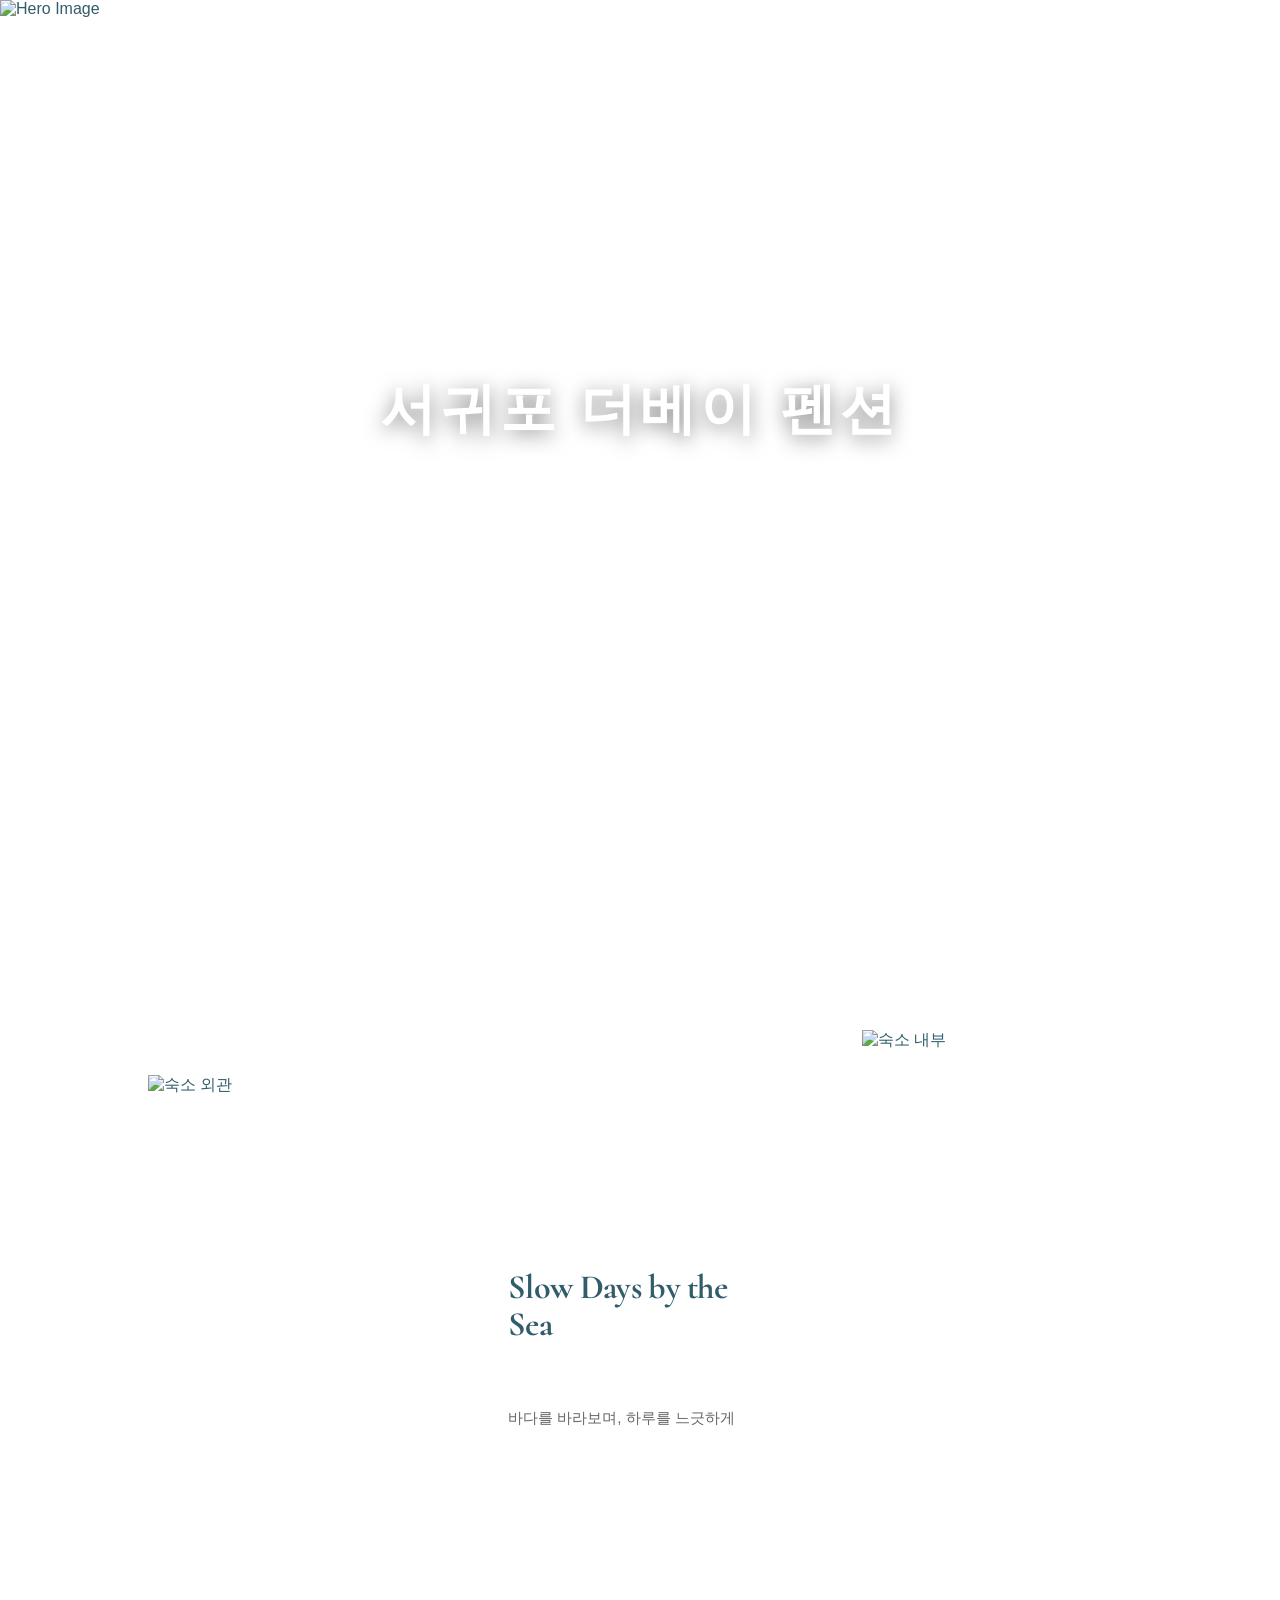
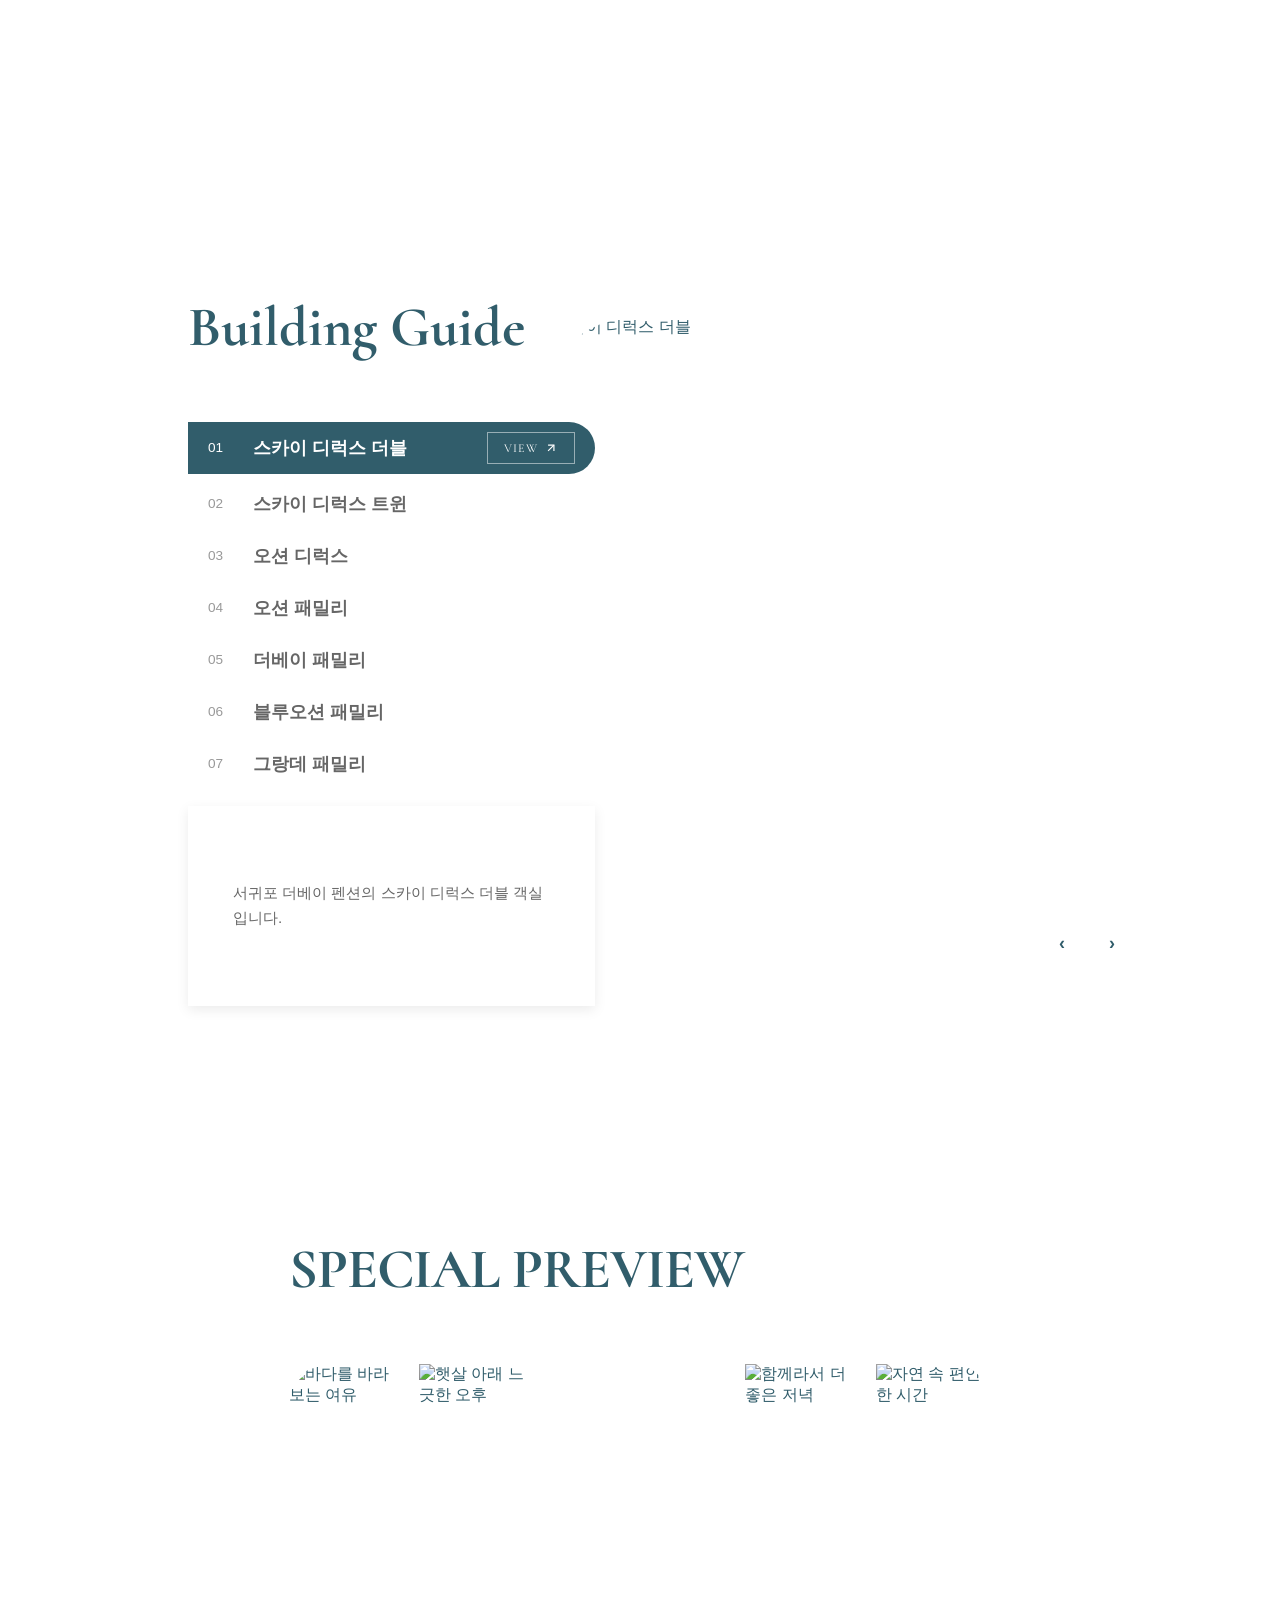
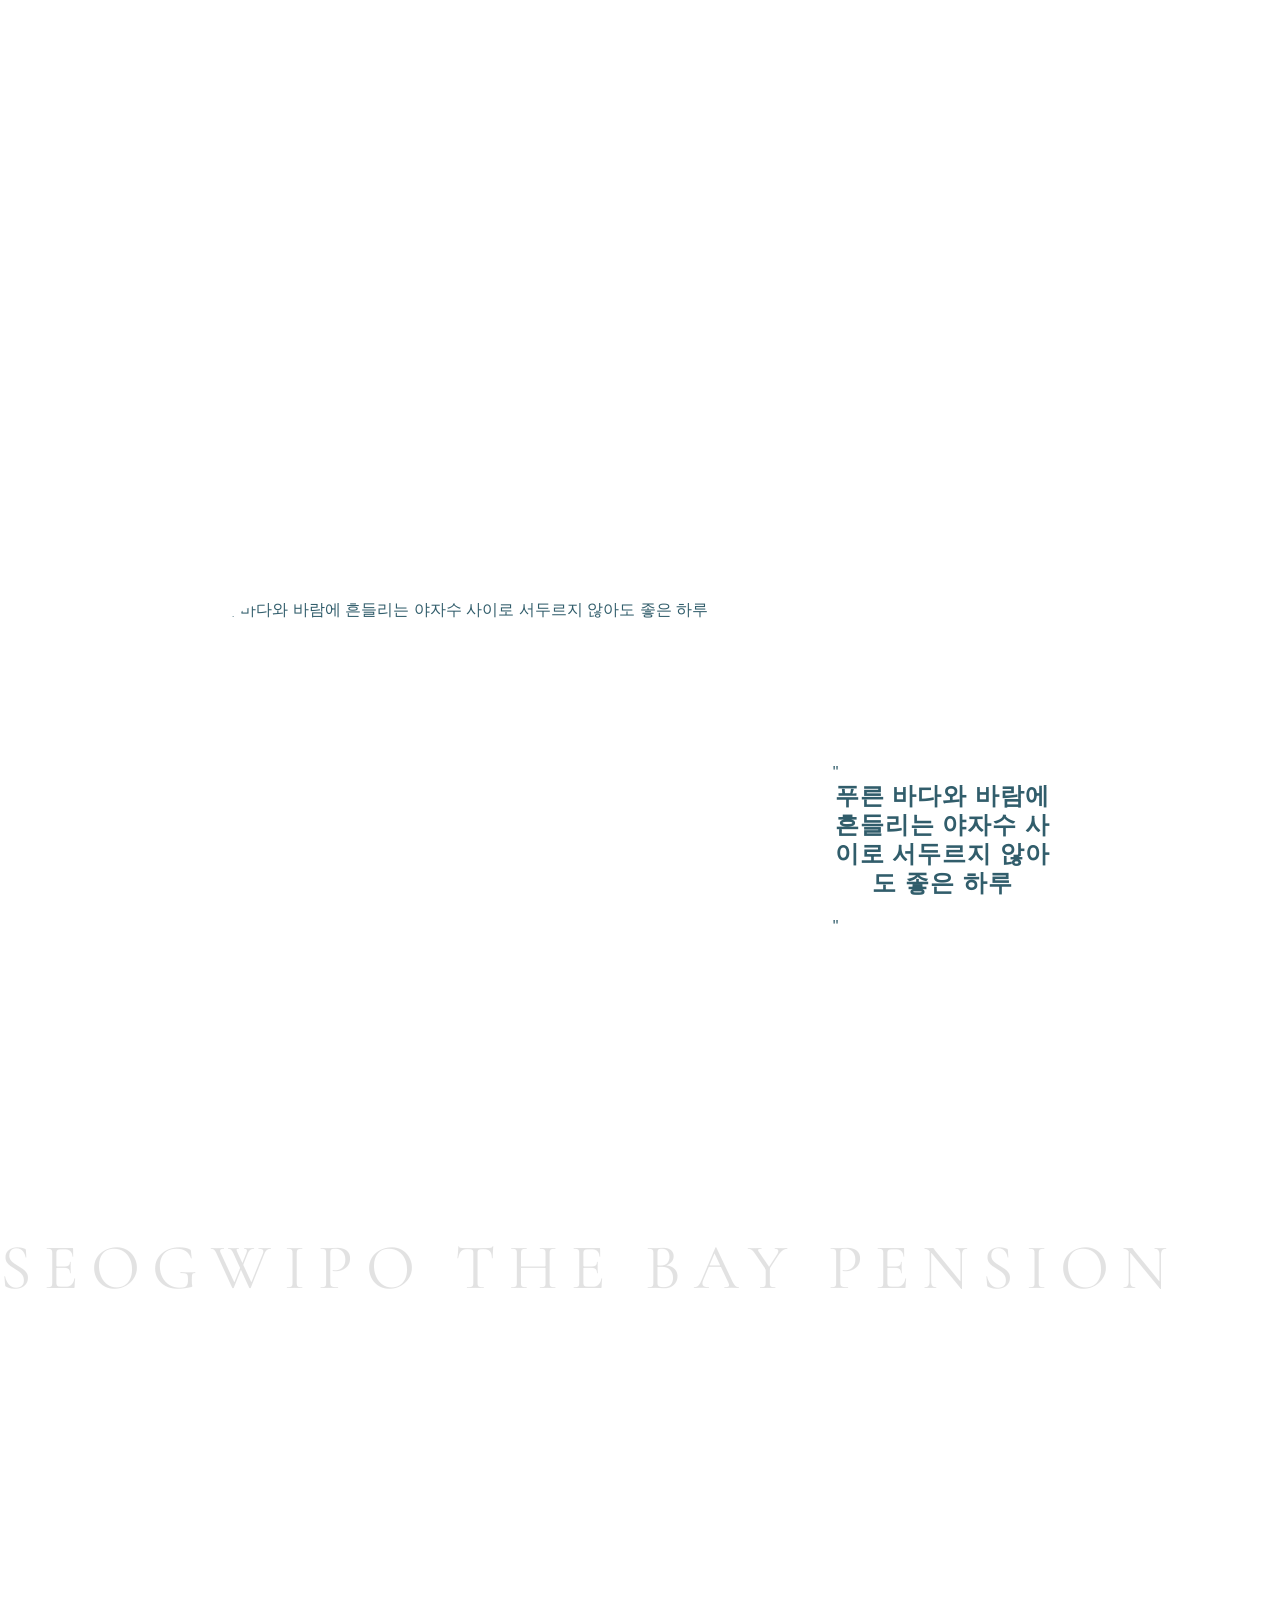
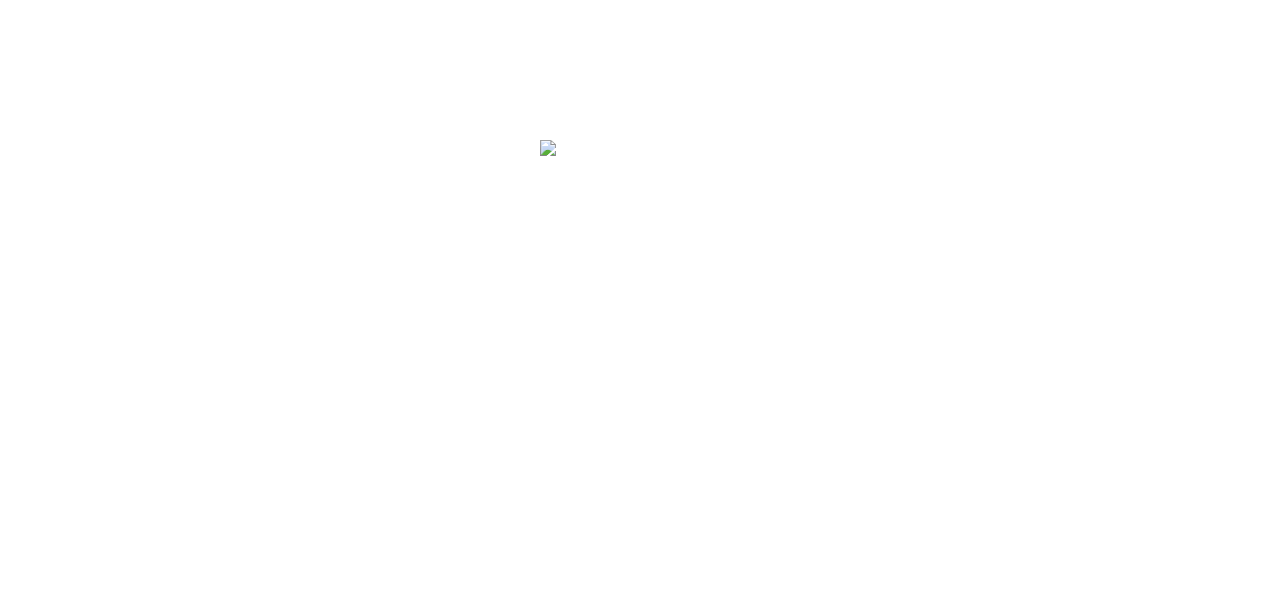
==== commit 7c27bbbc: "Update template code and site data" ====
--- a/index.html
+++ b/index.html
@@ -28,6 +28,8 @@
   <meta name="twitter:title" content="서귀포 더베이 펜션 - 홈" />
   <meta name="twitter:description" content="제주 올레 6코스 근처 석양이 아름다운 오션뷰 펜션, 서귀포 더베이입니다." />
   
+  <meta name="naver-site-verification" content="80568891fbcfc0e28d0a150cbcb835347013e9c0" />
+  <meta name="google-site-verification" content="GeHkdDaPnWPn9jDu5_xFUo8wAa9p5NOtFxoaR9TWexM" />
 </head>
 <body>
     <!-- Include Header -->
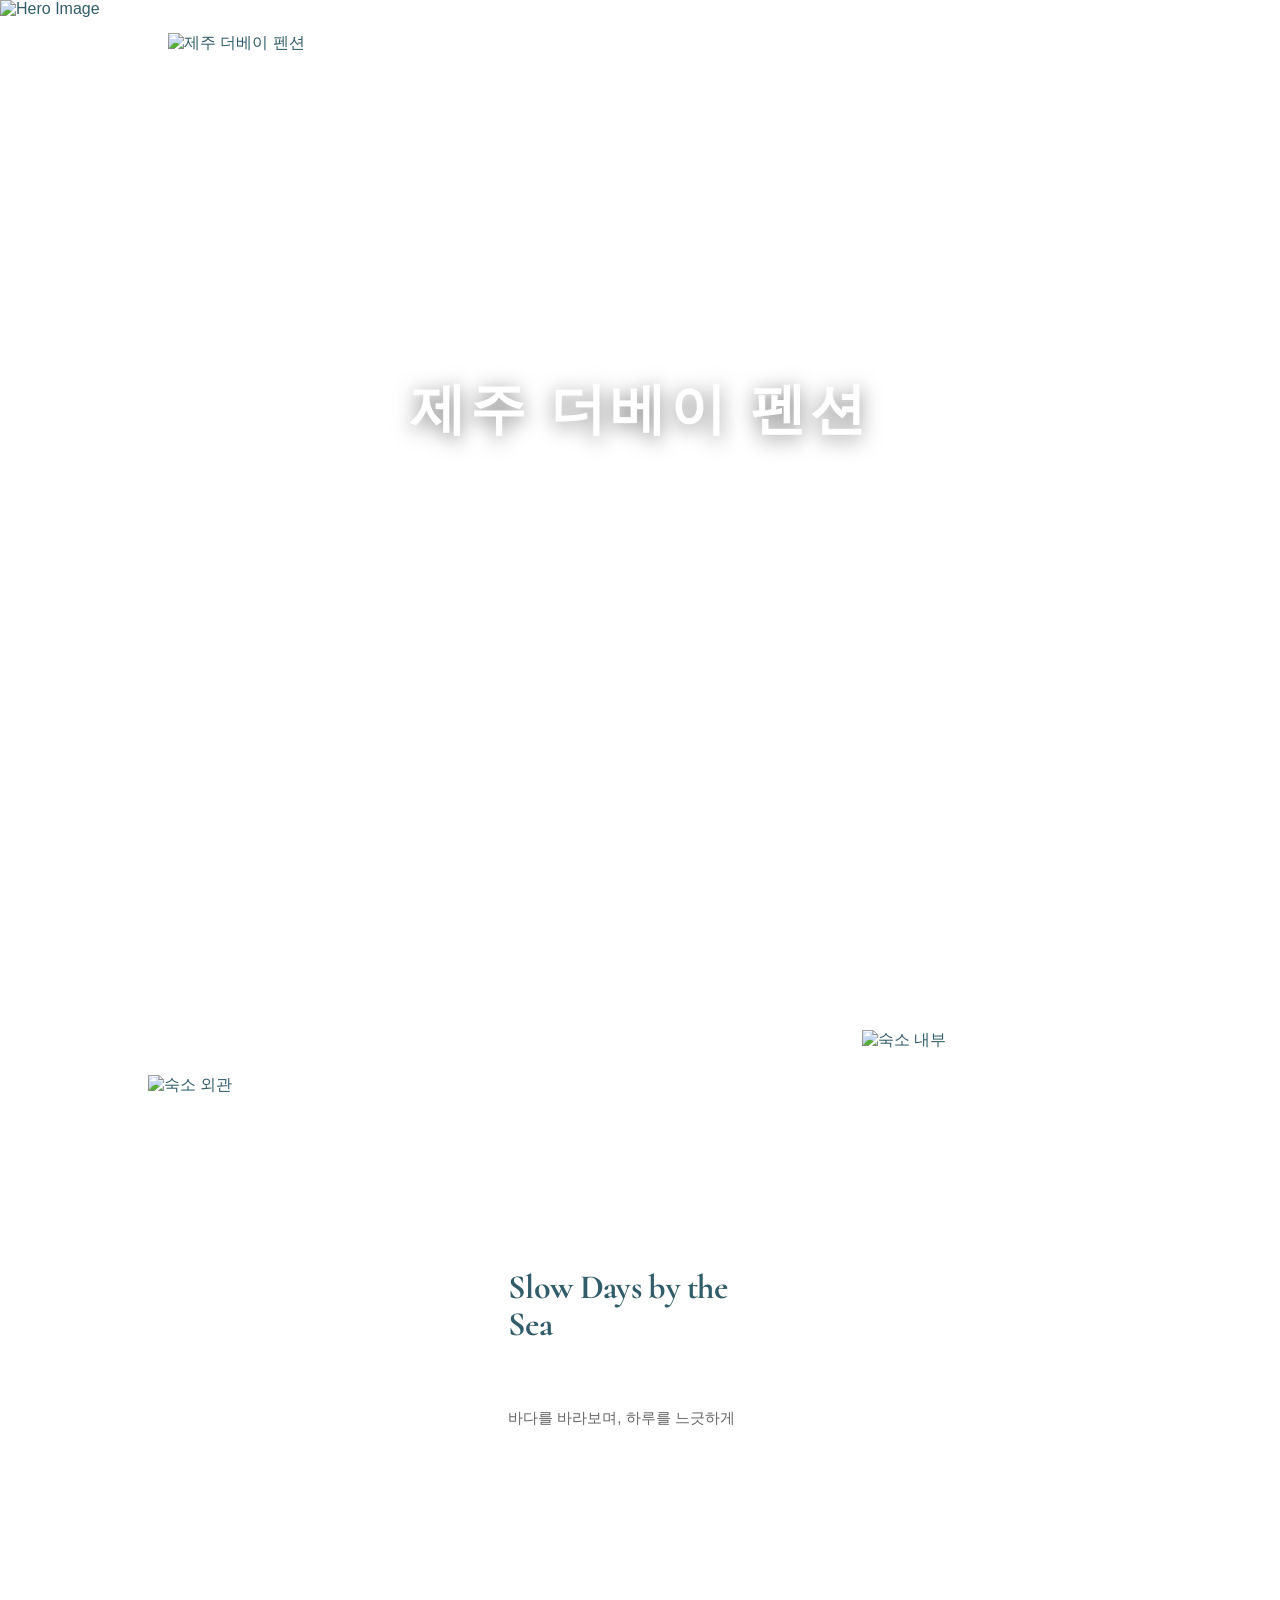
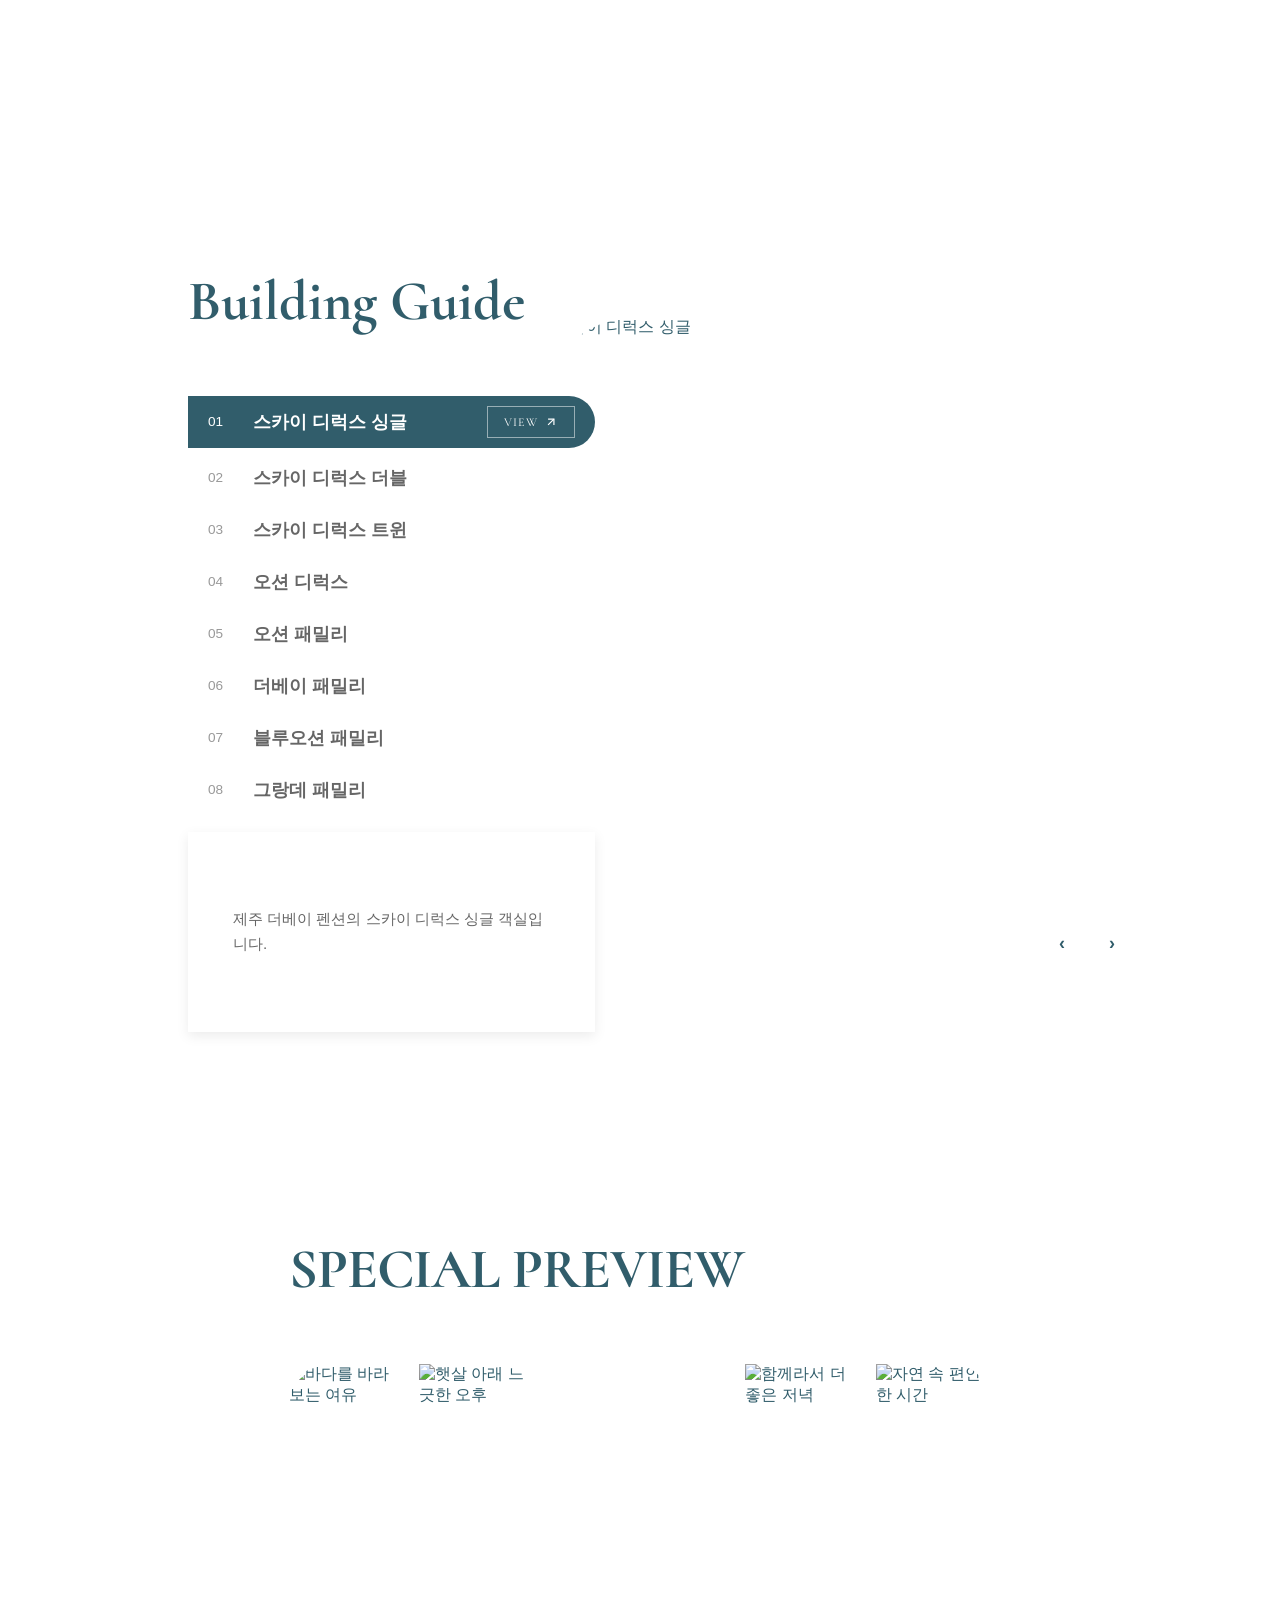
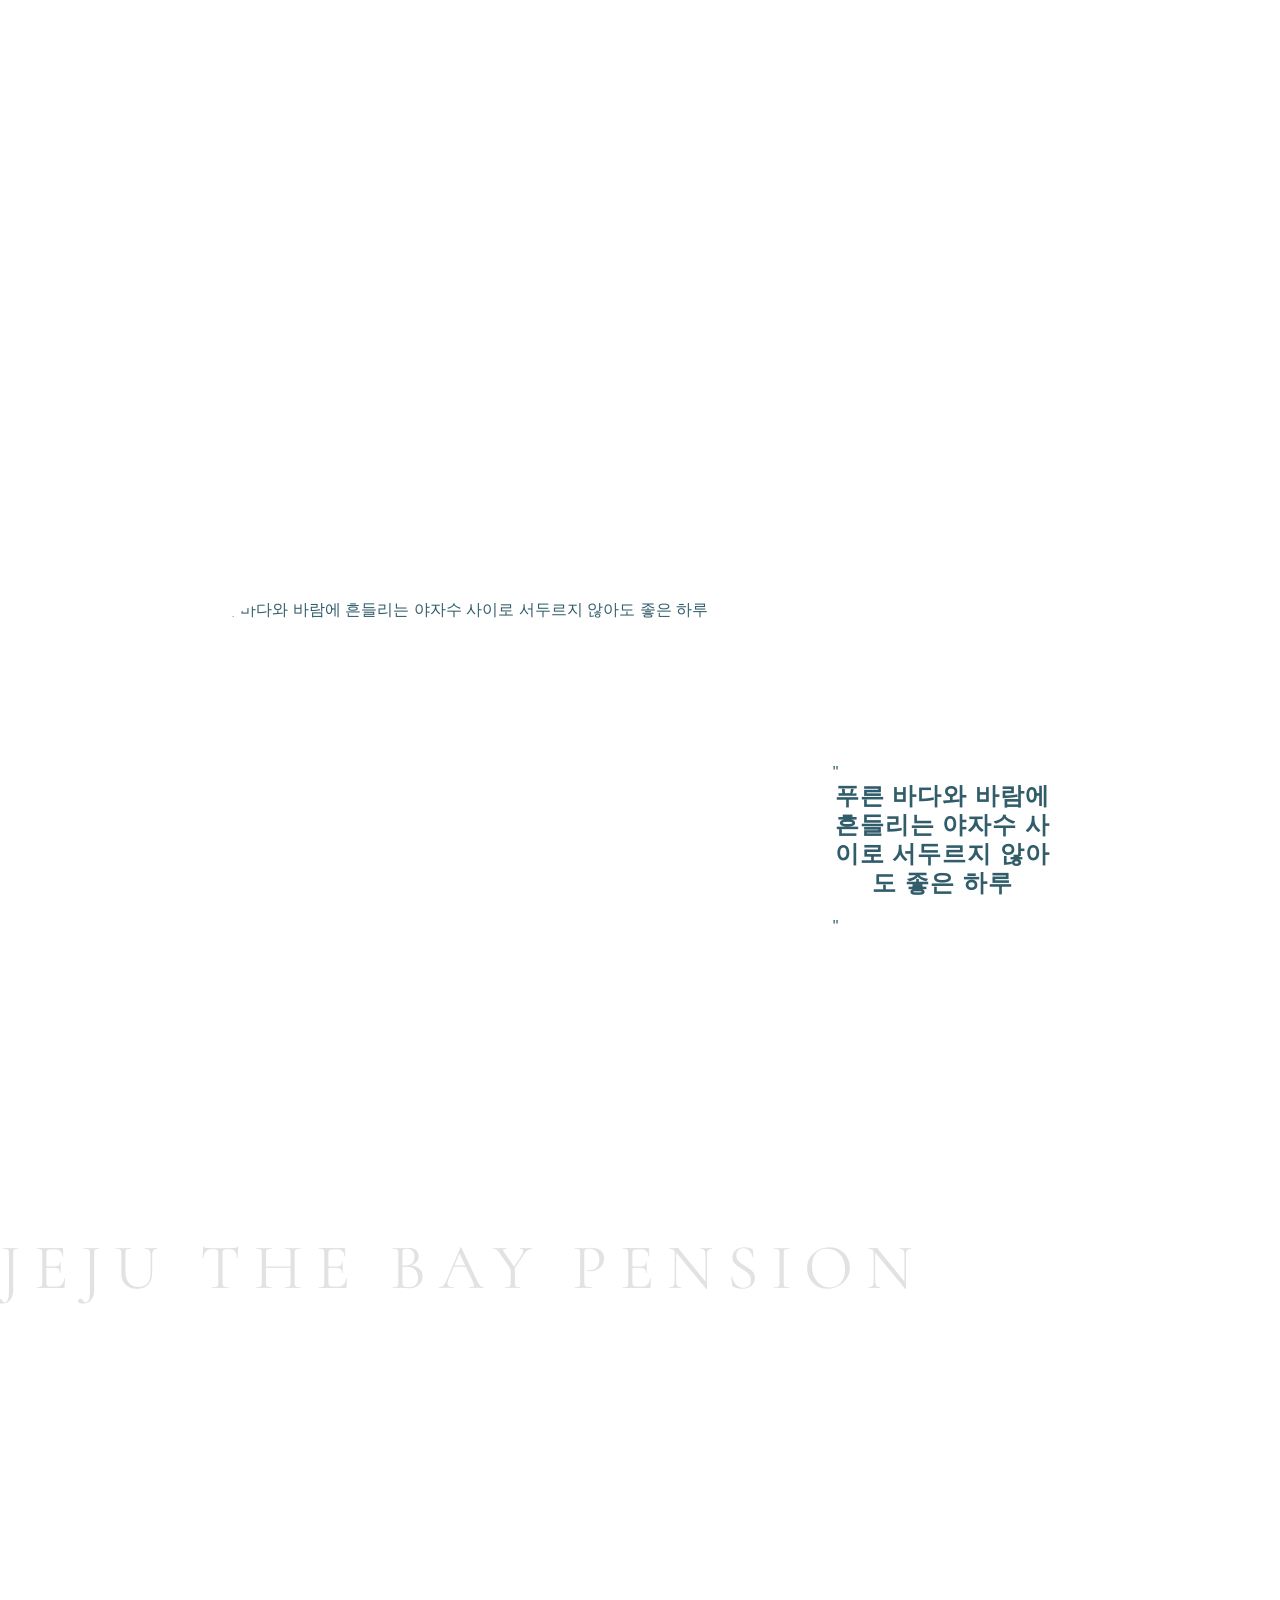
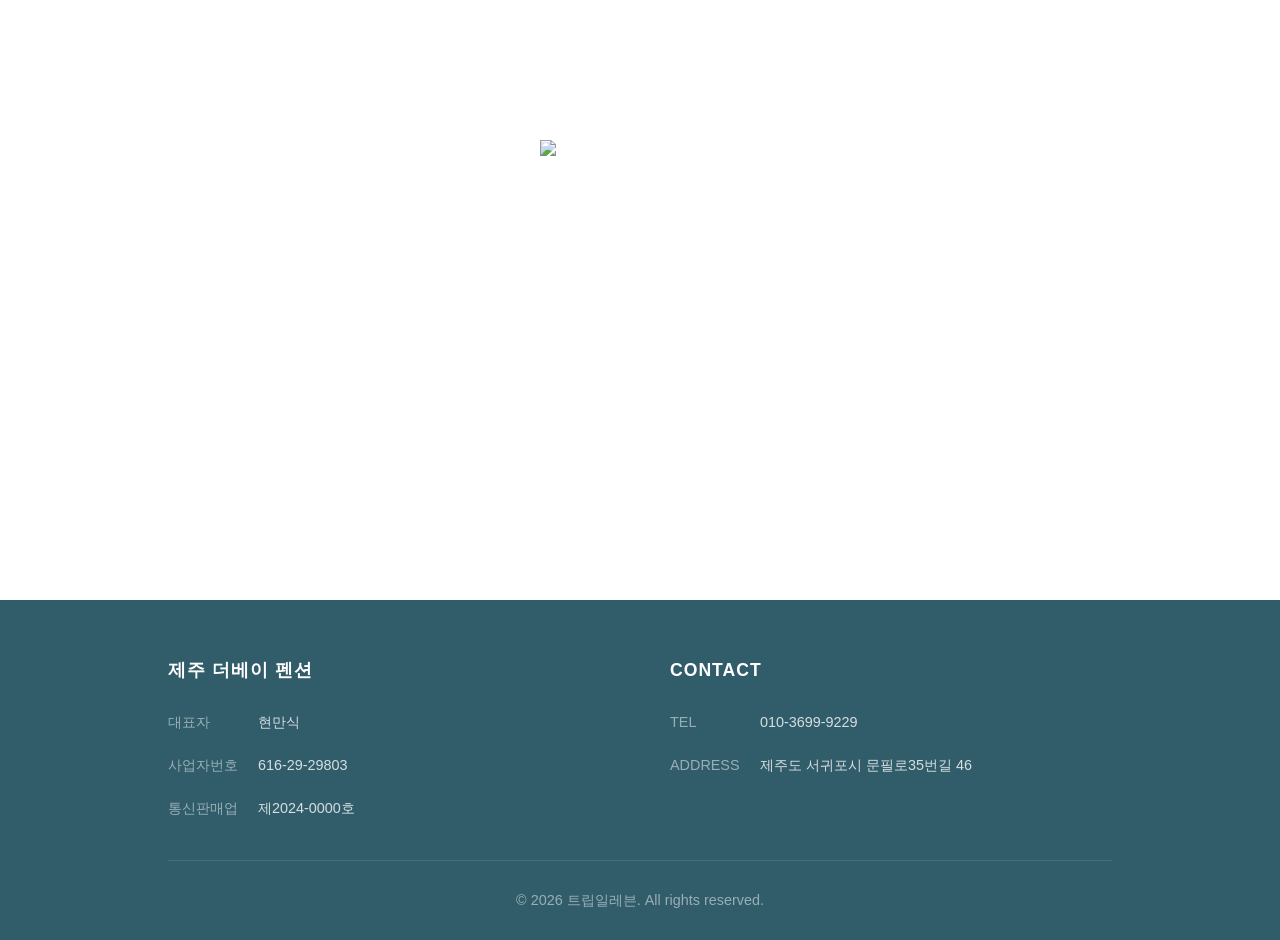
==== commit c5b240cc: "Update template code and site data" ====
--- a/index.html
+++ b/index.html
@@ -3,8 +3,8 @@
 <head>
     <meta charset="UTF-8">
     <meta name="viewport" content="width=device-width, initial-scale=1.0">
-    <title>서귀포 더베이 펜션 - 홈</title>
-    <meta name="description" content="제주 올레 6코스 근처 석양이 아름다운 오션뷰 펜션, 서귀포 더베이입니다.">
+    <title>제주 더베이 펜션 - 홈</title>
+    <meta name="description" content="제주 올레 6코스 근처 석양이 아름다운 오션뷰 펜션, 더베이 입니다.">
     <meta name="keywords" content="">
     <!-- Preload critical resources -->
     <link rel="preload" href="styles/common.css" as="style">
@@ -18,16 +18,16 @@
 
   <!-- Open Graph Meta Tags for Social Media -->
   <meta property="og:type" content="website" />
-  <meta property="og:title" content="서귀포 더베이 펜션 - 홈" />
-  <meta property="og:description" content="제주 올레 6코스 근처 석양이 아름다운 오션뷰 펜션, 서귀포 더베이입니다." />
-  
+  <meta property="og:title" content="제주 더베이 펜션 - 홈" />
+  <meta property="og:description" content="제주 올레 6코스 근처 석양이 아름다운 오션뷰 펜션, 더베이 입니다." />
+  <meta property="og:image" content="https://bookingplay-media.s3.amazonaws.com/item_images/2026/10/16/Qgv35YZWafBM.jpg" />
   <meta property="og:url" content="https://thebayps.kr" />
 
   <!-- Twitter Card Meta Tags -->
   <meta name="twitter:card" content="summary_large_image" />
-  <meta name="twitter:title" content="서귀포 더베이 펜션 - 홈" />
-  <meta name="twitter:description" content="제주 올레 6코스 근처 석양이 아름다운 오션뷰 펜션, 서귀포 더베이입니다." />
-  
+  <meta name="twitter:title" content="제주 더베이 펜션 - 홈" />
+  <meta name="twitter:description" content="제주 올레 6코스 근처 석양이 아름다운 오션뷰 펜션, 더베이 입니다." />
+  <meta name="twitter:image" content="https://bookingplay-media.s3.amazonaws.com/item_images/2026/10/16/Qgv35YZWafBM.jpg" />
   <meta name="naver-site-verification" content="80568891fbcfc0e28d0a150cbcb835347013e9c0" />
   <meta name="google-site-verification" content="GeHkdDaPnWPn9jDu5_xFUo8wAa9p5NOtFxoaR9TWexM" />
 </head>
